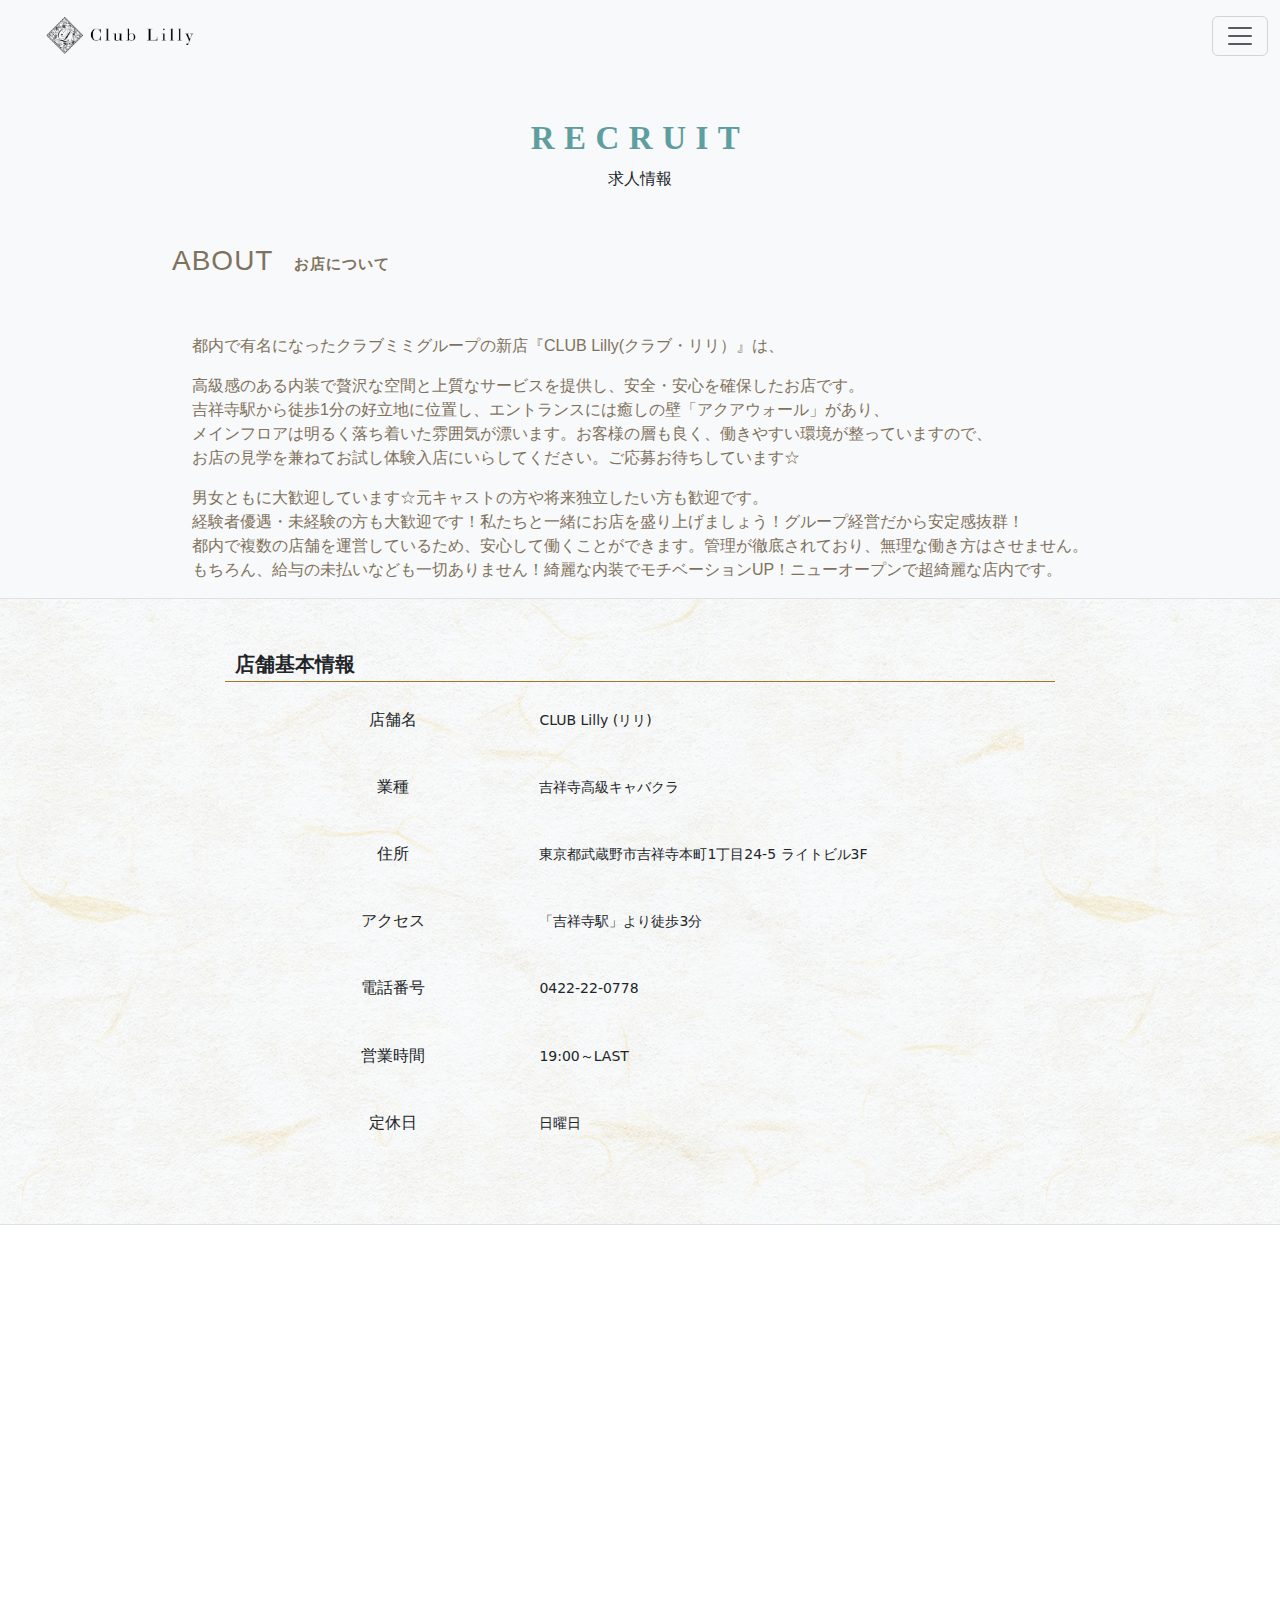
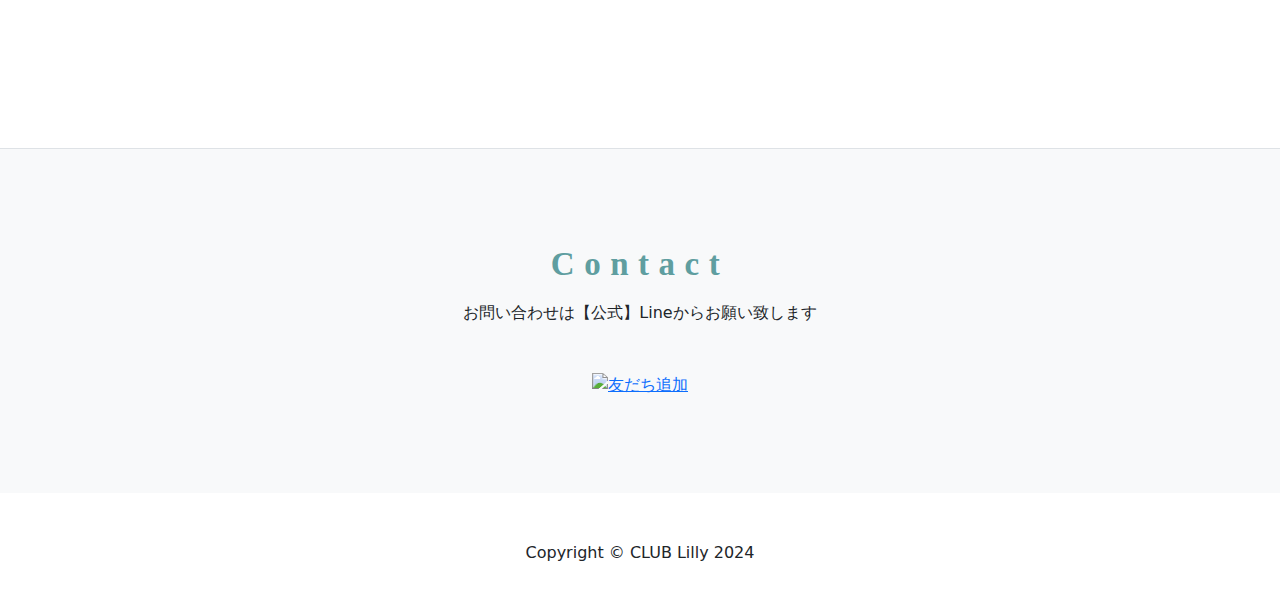
==== recruit.html @ 6eb77ca1 "recruitの修正" ====
<!DOCTYPE html>
<html lang="ja">
<head>
    <meta charset="UTF-8">
    <meta name="viewport" content="width=device-width, initial-scale=1, shrink-to-fit=no">
    <title>吉祥寺-キャバクラ- Club Lilly</title>

    <!-- Bootstrap CSS -->
    <link href="https://cdn.jsdelivr.net/npm/bootstrap@5.3.0/dist/css/bootstrap.min.css" rel="stylesheet">

    <!-- Font Awesome（オプション） -->
    <link rel="stylesheet" href="https://cdnjs.cloudflare.com/ajax/libs/font-awesome/5.15.1/css/all.min.css">

    <!-- Bootstrap JSとPopper.js（1つのバージョンのみを含めます） -->
    <script src="https://cdn.jsdelivr.net/npm/bootstrap@5.3.0/dist/js/bootstrap.bundle.min.js"></script>

    <!-- jQueryとPopper.js（1つのバージョンのみを含めます） -->
    <script src="https://code.jquery.com/jquery-3.3.1.slim.min.js"></script>
    <script src="https://cdnjs.cloudflare.com/ajax/libs/popper.js/1.14.7/umd/popper.min.js"></script>

    <!-- Lightbox CSS -->
    <link rel="stylesheet" href="https://cdnjs.cloudflare.com/ajax/libs/lightbox2/2.11.3/css/lightbox.min.css">
    <!-- Lightbox JavaScript -->
    <script src="https://cdnjs.cloudflare.com/ajax/libs/lightbox2/2.11.3/js/lightbox.min.js"></script>

    <!-- mee -->
    <link href="css/styles.css" rel="stylesheet" />
    <link href="css/recruit.css" rel="stylesheet" />
    <script src="js/script.js"></script>
</head>
<body>
    <nav id="navi-content" class="navbar navbar-light bg-light"></nav>
    <header class="bg-dark">
        <!-- 修正箇所 -->
        <!-- 何らかのコンテンツを追加 -->
    </header>
    <!-- Pricing section-->
    <section class="bg-light py-5">
        <div class="container">
            <div class="text-center mb-1">
                <h2 class="fw-bolder title_class">RECRUIT</h2>
                <p class="sub-title lead mb-0">求人情報</p>
            </div>
        </div>
    </section>
    <section class="bg-light border-bottom">
      <div class="container col-12 col-md-9">
          <div class="">
              <h2 class="cmnIvyTit">
                  <div class="ivyInner">
                      <span class="engTit">
                          ABOUT
                      </span>
                      <span class="jpnTit">
                          お店について
                      </span>
                  </div>
              </h2>
          </div>
      </div>

      <div class="container">
          <div class="col-lg-12 d-flex justify-content-center align-items-center">
            <div class="introText">
                <p class="text">
                    都内で有名になったクラブミミグループの新店『CLUB Lilly(クラブ・リリ）』は、
                </p>
                <p class="text">
                    高級感のある内装で贅沢な空間と上質なサービスを提供し、安全・安心を確保したお店です。<br>
                    吉祥寺駅から徒歩1分の好立地に位置し、エントランスには癒しの壁「アクアウォール」があり、<br>
                    メインフロアは明るく落ち着いた雰囲気が漂います。お客様の層も良く、働きやすい環境が整っていますので、<br>
                    お店の見学を兼ねてお試し体験入店にいらしてください。ご応募お待ちしています☆
                </p>
                <p class="text">
                    男女ともに大歓迎しています☆元キャストの方や将来独立したい方も歓迎です。<br>
                    経験者優遇・未経験の方も大歓迎です！私たちと一緒にお店を盛り上げましょう！グループ経営だから安定感抜群！<br>
                    都内で複数の店舗を運営しているため、安心して働くことができます。管理が徹底されており、無理な働き方はさせません。<br>
                    もちろん、給与の未払いなども一切ありません！綺麗な内装でモチベーションUP！ニューオープンで超綺麗な店内です。
                </p>
            </div>
          </div>
      </div>

    </section>

    <div id="shop-info-content"></div>
    <div id="fotter-content"></div>

    <script src="./js/common.js"></script>
</body>
</html>
---- css/styles.css ----
.btn--orange,
a.btn--orange {
  color: #fff;
  background-color: deeppink;
  margin: 0.7rem;
}
.btn--orange:hover,
a.btn--orange:hover {
  color: #fff;
  background: #f56500;
}

/* ボタンをホバーしたときのSVGのサイズ変更 */
.btn--orange:hover .svg-icon {
  width: 21px; /* ホバー時のSVGの幅 */
  height: 21px; /* ホバー時のSVGの高さ */
}

#line-button > img:hover {
  height: 40px;
  opacity: 0.5; /* 半透明度を指定（0.5は50%の透明度を意味します） */
}

h2#f--shopinfo {
    font-size: 20px;
    font-weight: bold;
    padding: 5px 10px 5px 10px;
    border-bottom: 1px solid #a0752a;
}

.shop_info li p {
    width: 65%;
    display: -webkit-box;
    -webkit-box-orient: vertical;
    -webkit-line-clamp: 3;
    overflow: hidden;
    margin: 5px;
}

@media screen and (min-width: 769px) {
.shop_info li p {
    margin: 10px;
}
}


.shop_info h5, .shop_info h3 {
    font-size: 16px;
    width: 35%;
    padding: 10px 0;
    -webkit-box-sizing: border-box;
    box-sizing: border-box;
    display: -webkit-box;
    display: -ms-flexbox;
    display: flex;
    -webkit-box-pack: center;
    -ms-flex-pack: center;

    -webkit-box-align: center;
    -ms-flex-align: center;
    align-items: center;
}

@media screen and (min-width: 769px) {
.shop_info h5 {
    justify-content: center;
}
}

.shop_info li {
  display: flex;
  padding: 10px 0;
}

@media screen and (min-width: 769px) {
  .shop_info li {
      font-size: 14px;
  }
}

.logo_class {
  height: 45px
}

@media screen and (min-width: 769px) {
  .logo_class {
      padding: 0 28px;
  }
}

.my_bar_coler {
    background-color: #your_color; /* Replace with your desired background color */
}

.title_class {
  font-family: 'Playfair Display', serif;
  font-size: 33px;
  color: cadetblue;
  letter-spacing: 9.5px;
}

.sub-title {
  font-size: 1rem;
}


@media screen and (max-width: 575px) {
  .title_class {
    font-size: 30px;
  }
}

.offcanvas-title {
  padding: 0.5em 0 0;
  margin-bottom: 0;
  line-height: 1.65;
  font-size: 9px;
  color: darkkhaki;
}


@media screen and (max-width: 575px) {
  .sub-title {
    font-size: 0.85rem;
  }
}


.instagram-media {
  width: 450px;
}

@media screen and (max-width: 575px) {
  .instagram-media {
    width: 70vw
  }
}

@media (min-width: 576px) and (max-width: 991px) {
  .instagram-media {
    width: 380px;
  }
}
.offcanvas-header {
  background-color: ivory;
}

.offcanvas-body {
  border-top: 2px solid #fdc4d2;
  background-color: ivory;
}

.nav-item {
  width: 364px;
  height: 57px;
  display: flex;
  padding-left: 25px;
  justify-content: space-between;
  align-items: center;
  width: 100vw;
  border-radius: 15px 0px 0px 0px
}

.nav-item:hover {
  background-color: #FFE4E1;
  font-weight: 700;
}

.nav-item > h3 {
  font-size: 10px;
  width: 140px;
  display: inline-block;
  padding-top: 10px;
}

.top_content_class .midle-img {
  width: 100%;
  min-height: 80vh;
}

.top_content_class .midle-img_phone {
  width: 100vw;
  height: 90vh;
}

.anim-center_logo {
  opacity: 0; /* 初期状態を透明に設定 */
  position: absolute;
  width: 300px !important;
  height: 300px !important;
  top: 50%;
  left: 50%;
  transform: translate(-50%, -50%);
}

.anim-center_logo.fadein.is-animated {
  animation: fadeIn 5s cubic-bezier(0.33, 1, 0.68, 1) forwards;
}

@keyframes fadeIn {
  0% {
    opacity: 0;
  }
  100% {
    opacity: 1;
  }
}

.top-img-Class {
    animation: hogehoge 16s infinite;
}


@keyframes hogehoge {
	10% {
    filter: brightness(120%);
  }
	15% {
    filter: brightness(140%);
  }
  35% {
    filter: brightness(105%);
  }
	80% {
		filter: brightness(85%);;
  }
  100% {
		filter: brightness(100%);;
  }
  }
---- css/recruit.css ----
.container {
  max-width: 1056px;
}

.cmnIvyTit {
    width: 100%;
    height: 55px;
    display: table;
    margin-bottom: 20px;
}

.ivyInner {
    display: table-cell;
    background-size: auto 100%;
    background-position: center bottom;
    background-repeat: repeat-x;
    background-image: url(file:///C:/work/Lilly_web_site/club-Lilly/img/cmn_tit_deco_line.png);
}

.engTit {
    font-size: 28px;
    letter-spacing: 1px;
    font-weight: normal;
    display: inline-block;
    vertical-align: top;
    line-height: 1.3;
    color: #7f725d;
    font-family: "ヒラギノ角ゴ Pro W3","Hiragino Kaku Gothic Pro","メイリオ",Meiryo,Osaka,"ＭＳ Ｐゴシック","MS PGothic",sans-serif;
}

.jpnTit {
    font-size: 15px;
    font-weight: bold;
    letter-spacing: 1px;
    display: inline-block;
    vertical-align: top;
    padding-top: 13px;
    margin-left: 10px;
    padding-top: 11px;
    line-height: 1.3;
    color: #7f725d;
    font-family: "ヒラギノ角ゴ Pro W3","Hiragino Kaku Gothic Pro","メイリオ",Meiryo,Osaka,"ＭＳ Ｐゴシック","MS PGothic",sans-serif;
}

h2.cmnIvyTit::after {
  background-image: url(file:///C:/work/Lilly_web_site/club-Lilly/img/cmn_tit_deco_line_parts.png);
  content: "";
      width: 73px;
      height: 55px;
      display: table-cell;
      background-size: auto 100%;
      background-position: center bottom;
      background-repeat: no-repeat;
}

p.text {
  margin-block-start: 1em;
  margin-block-end: 1em;
  margin-inline-start: 0px;
  margin-inline-end: 0px;
  color: #7f725d;
  font-family: "ヒラギノ角ゴ Pro W3","Hiragino Kaku Gothic Pro","メイリオ",Meiryo,Osaka,"ＭＳ Ｐゴシック","MS PGothic",sans-serif;
}
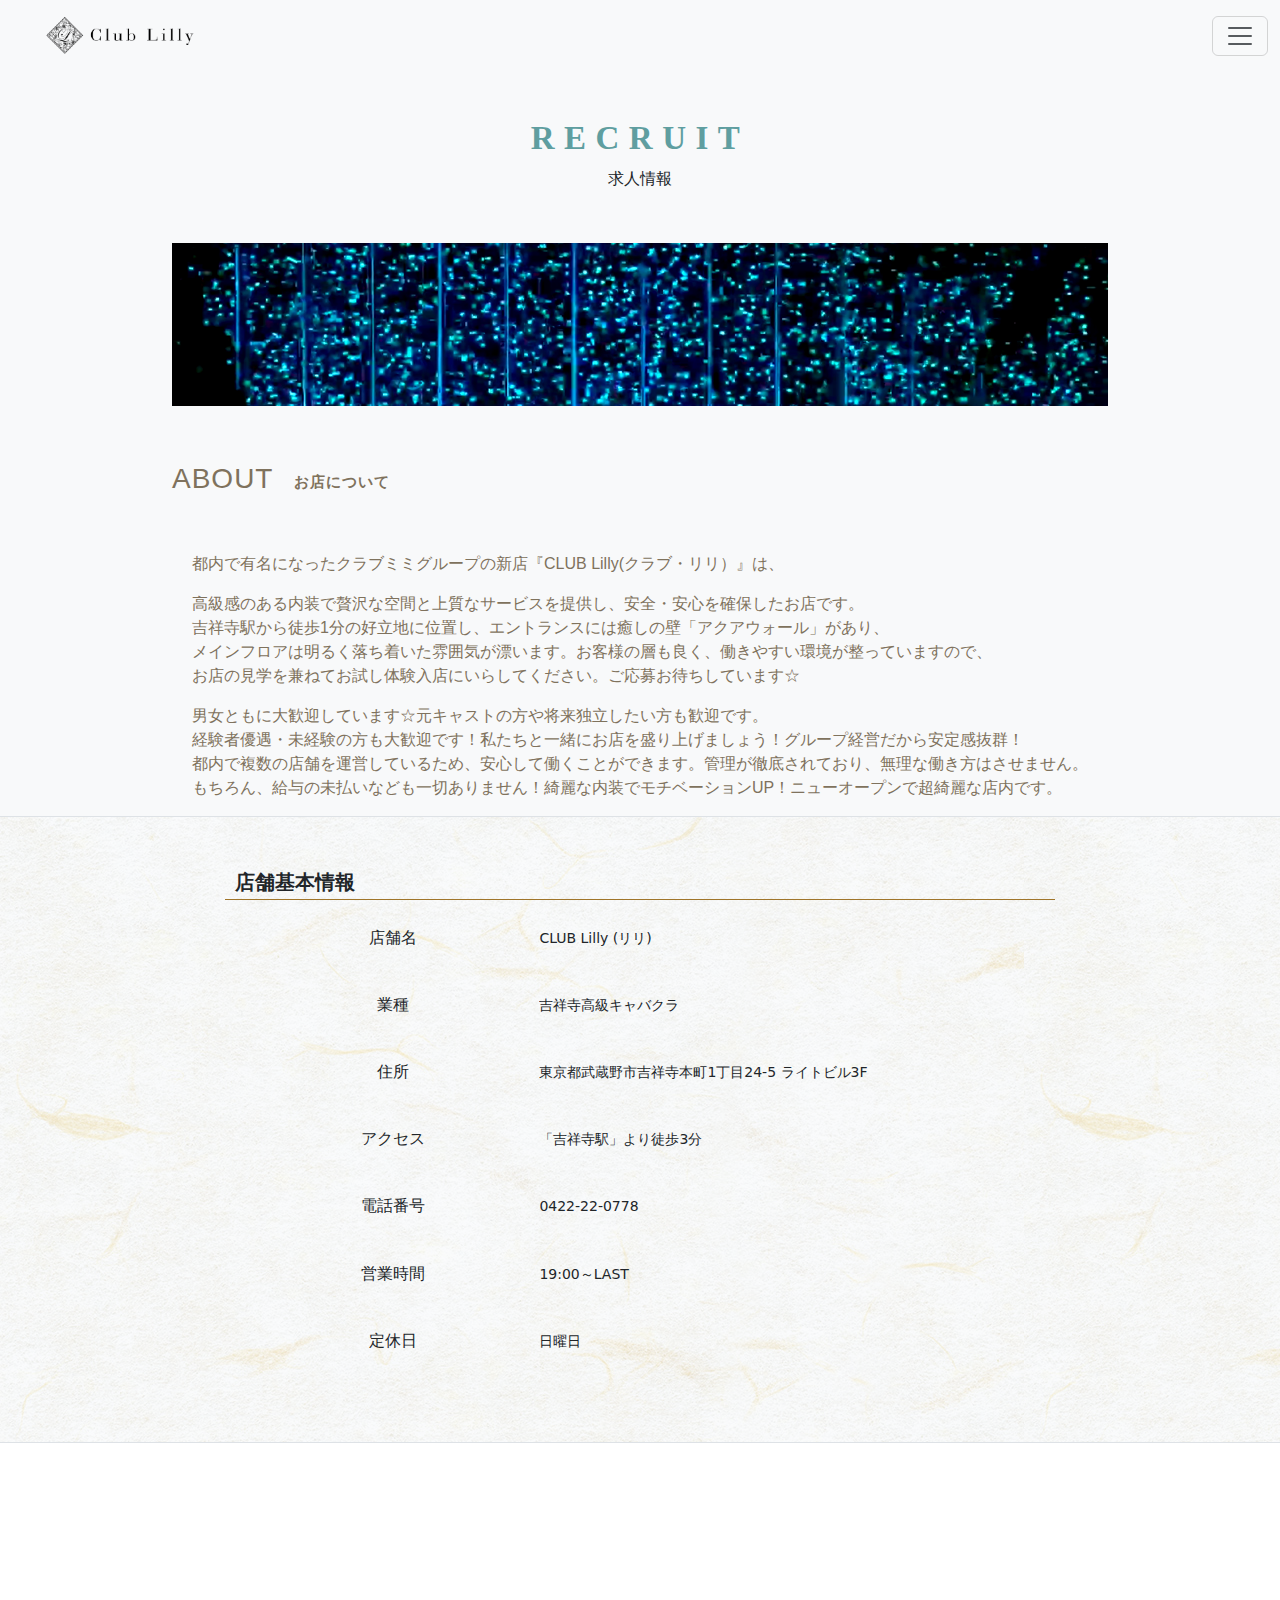
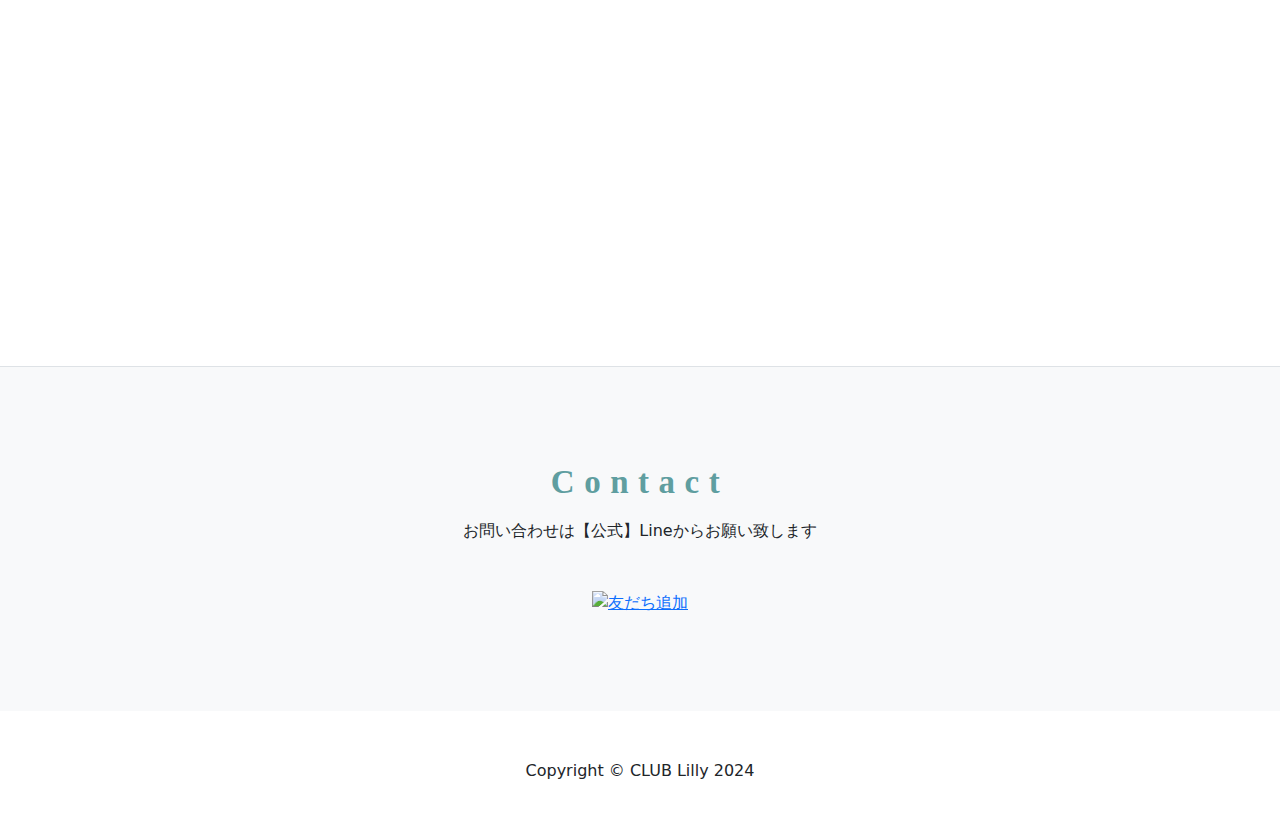
==== commit 8fa5ba28: "videoの追加" ====
--- a/recruit.html
+++ b/recruit.html
@@ -44,43 +44,48 @@
         </div>
     </section>
     <section class="bg-light border-bottom">
-      <div class="container col-12 col-md-9">
-          <div class="">
-              <h2 class="cmnIvyTit">
-                  <div class="ivyInner">
-                      <span class="engTit">
-                          ABOUT
-                      </span>
-                      <span class="jpnTit">
-                          お店について
-                      </span>
-                  </div>
-              </h2>
-          </div>
-      </div>
+        <div class="container col-12 col-md-9">
+            <div class="">
+                <div class="video-container">
+                    <video class="fh5co-2col to-animate-2 fadeIn animated" poster="./img/mizu_img.png" preload="auto" role="presentation" autoplay muted playsinline loop tabindex="-1">
+                        <source src="./img/lv_0_20240219221500.mp4" type="video/mp4">
+                        Your browser does not support the video tag.
+                    </video>
+                </div>
+                <h2 class="cmnIvyTit mt-5">
+                    <div class="ivyInner">
+                        <span class="engTit">
+                            ABOUT
+                        </span>
+                        <span class="jpnTit">
+                            お店について
+                        </span>
+                    </div>
+                </h2>
+            </div>
+        </div>
 
-      <div class="container">
-          <div class="col-lg-12 d-flex justify-content-center align-items-center">
-            <div class="introText">
-                <p class="text">
-                    都内で有名になったクラブミミグループの新店『CLUB Lilly(クラブ・リリ）』は、
-                </p>
-                <p class="text">
-                    高級感のある内装で贅沢な空間と上質なサービスを提供し、安全・安心を確保したお店です。<br>
-                    吉祥寺駅から徒歩1分の好立地に位置し、エントランスには癒しの壁「アクアウォール」があり、<br>
-                    メインフロアは明るく落ち着いた雰囲気が漂います。お客様の層も良く、働きやすい環境が整っていますので、<br>
-                    お店の見学を兼ねてお試し体験入店にいらしてください。ご応募お待ちしています☆
-                </p>
-                <p class="text">
-                    男女ともに大歓迎しています☆元キャストの方や将来独立したい方も歓迎です。<br>
-                    経験者優遇・未経験の方も大歓迎です！私たちと一緒にお店を盛り上げましょう！グループ経営だから安定感抜群！<br>
-                    都内で複数の店舗を運営しているため、安心して働くことができます。管理が徹底されており、無理な働き方はさせません。<br>
-                    もちろん、給与の未払いなども一切ありません！綺麗な内装でモチベーションUP！ニューオープンで超綺麗な店内です。
-                </p>
+        <div class="container">
+            <div class="col-lg-12 d-flex justify-content-center align-items-center">
+                <div class="introText">
+                    <p class="text">
+                        都内で有名になったクラブミミグループの新店『CLUB Lilly(クラブ・リリ）』は、
+                    </p>
+                    <p class="text">
+                        高級感のある内装で贅沢な空間と上質なサービスを提供し、安全・安心を確保したお店です。<br>
+                        吉祥寺駅から徒歩1分の好立地に位置し、エントランスには癒しの壁「アクアウォール」があり、<br>
+                        メインフロアは明るく落ち着いた雰囲気が漂います。お客様の層も良く、働きやすい環境が整っていますので、<br>
+                        お店の見学を兼ねてお試し体験入店にいらしてください。ご応募お待ちしています☆
+                    </p>
+                    <p class="text">
+                        男女ともに大歓迎しています☆元キャストの方や将来独立したい方も歓迎です。<br>
+                        経験者優遇・未経験の方も大歓迎です！私たちと一緒にお店を盛り上げましょう！グループ経営だから安定感抜群！<br>
+                        都内で複数の店舗を運営しているため、安心して働くことができます。管理が徹底されており、無理な働き方はさせません。<br>
+                        もちろん、給与の未払いなども一切ありません！綺麗な内装でモチベーションUP！ニューオープンで超綺麗な店内です。
+                    </p>
+                </div>
             </div>
-          </div>
-      </div>
-
+        </div>
     </section>
 
     <div id="shop-info-content"></div>
--- a/css/recruit.css
+++ b/css/recruit.css
@@ -1,3 +1,13 @@
+.video-container > video {
+  width: 100%;
+  height: 163px;
+  object-fit: cover;
+}
+
+.video-container video {
+    filter: brightness(1.2) contrast(1.2) saturate(1.2);
+}
+
 .container {
   max-width: 1056px;
 }
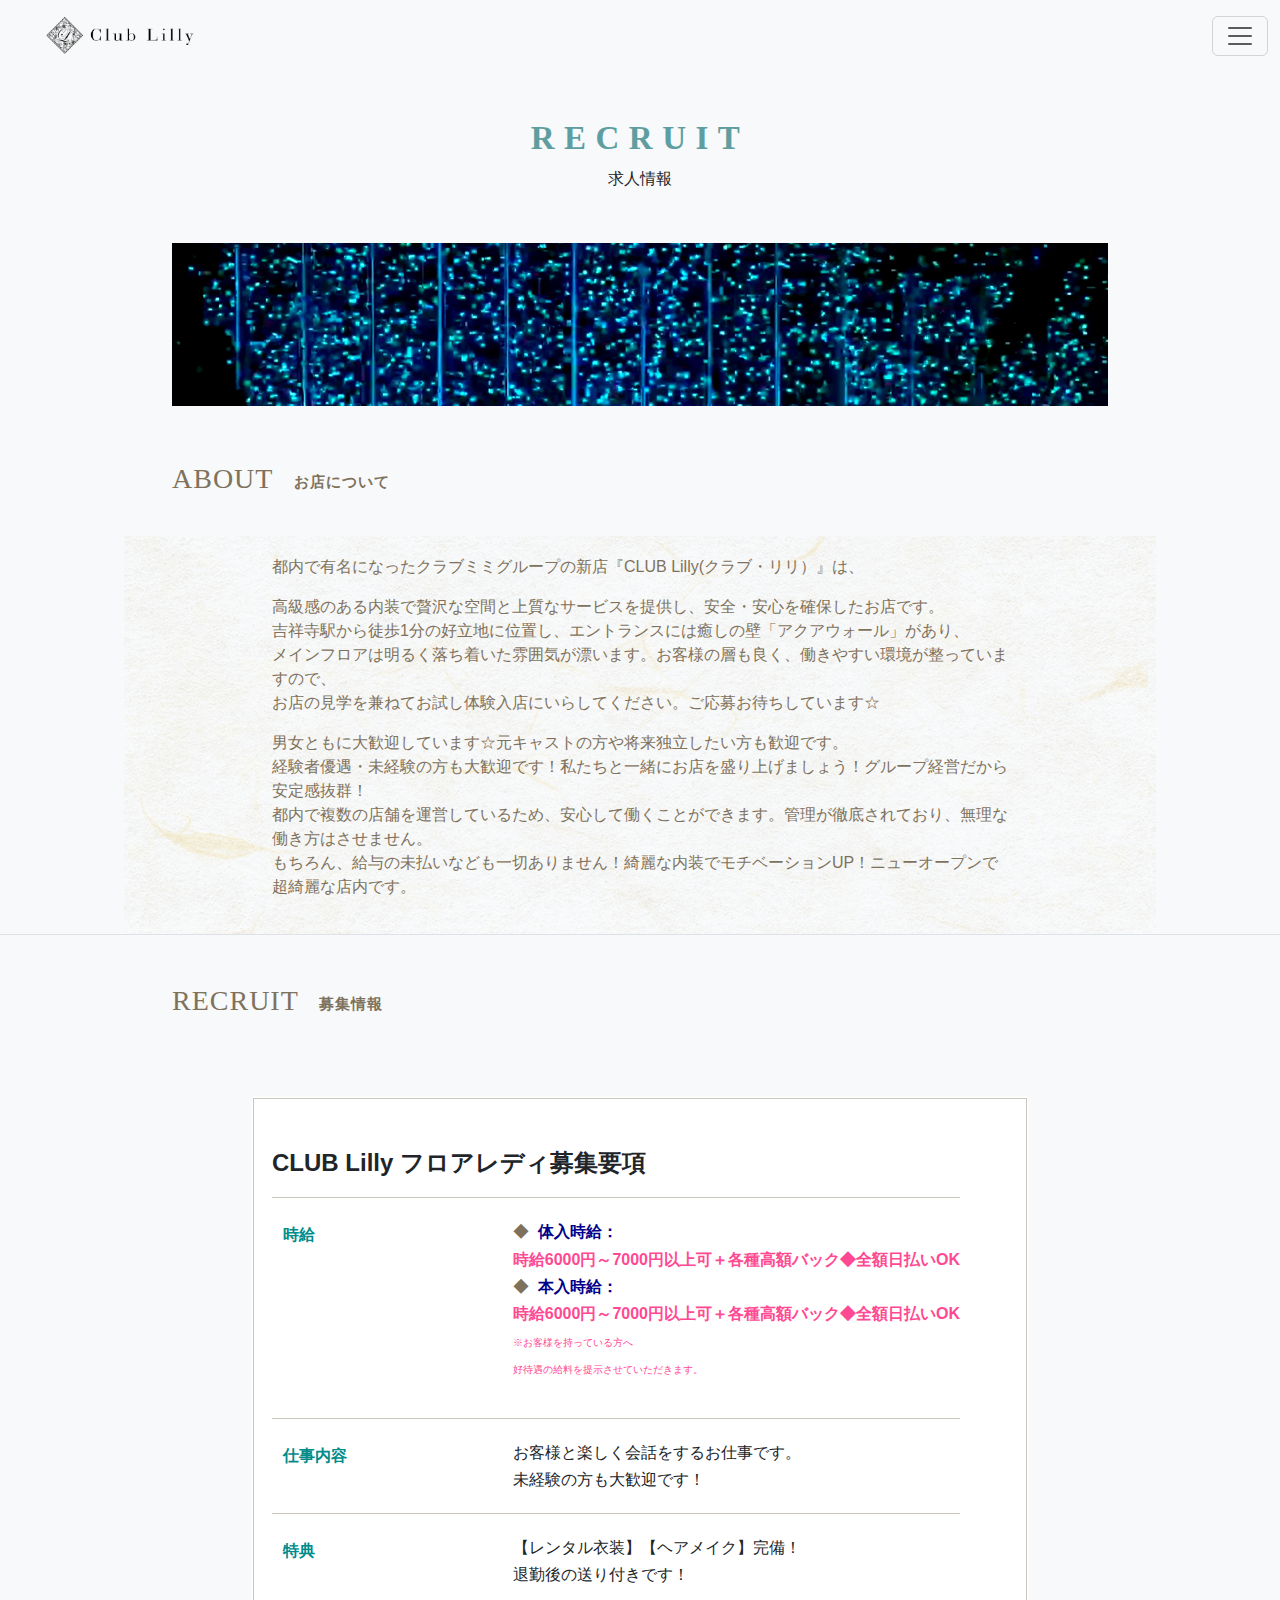
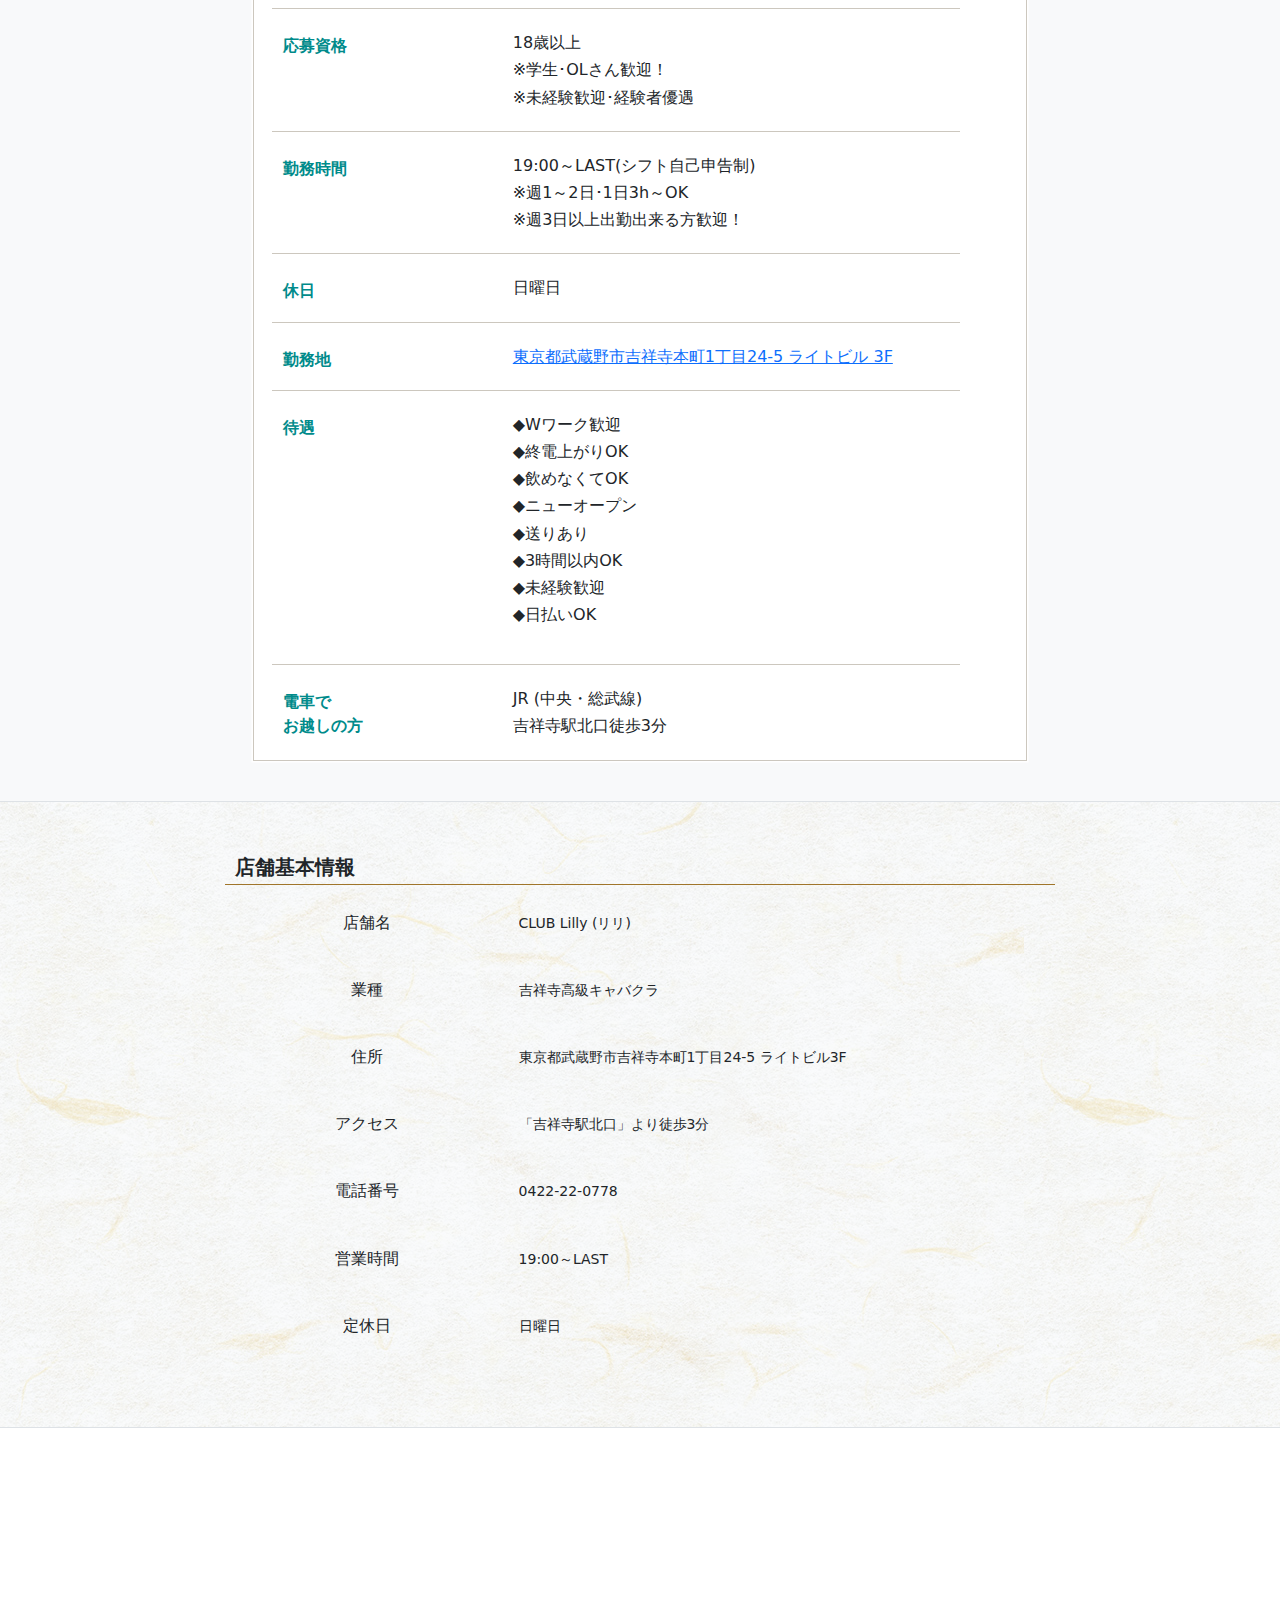
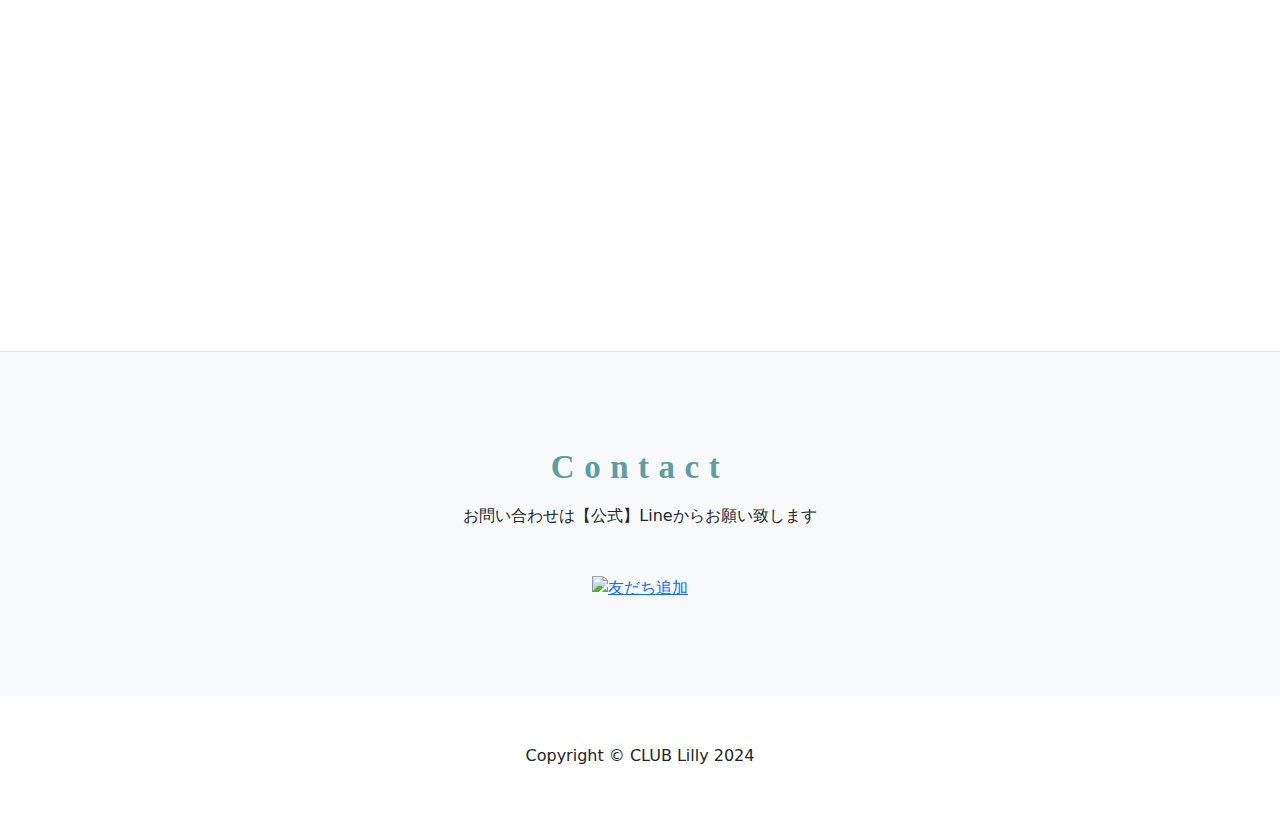
==== commit 55b6cceb: "recruitの修正" ====
--- a/recruit.html
+++ b/recruit.html
@@ -34,7 +34,7 @@
         <!-- 修正箇所 -->
         <!-- 何らかのコンテンツを追加 -->
     </header>
-    <!-- Pricing section-->
+    <!-- title section-->
     <section class="bg-light py-5">
         <div class="container">
             <div class="text-center mb-1">
@@ -43,12 +43,14 @@
             </div>
         </div>
     </section>
+
+    <!-- top section-->
     <section class="bg-light border-bottom">
         <div class="container col-12 col-md-9">
             <div class="">
                 <div class="video-container">
                     <video class="fh5co-2col to-animate-2 fadeIn animated" poster="./img/mizu_img.png" preload="auto" role="presentation" autoplay muted playsinline loop tabindex="-1">
-                        <source src="./img/lv_0_20240219221500.mp4" type="video/mp4">
+                        <source src="./img/slow-kabe.mp4" type="video/mp4">
                         Your browser does not support the video tag.
                     </video>
                 </div>
@@ -64,10 +66,9 @@
                 </h2>
             </div>
         </div>
-
         <div class="container">
-            <div class="col-lg-12 d-flex justify-content-center align-items-center">
-                <div class="introText">
+            <div class="col-lg-12 d-flex justify-content-center align-items-center shopIntroduction" style="background-image: url(./img/wasi.png)">
+                <div class="introText col-12 col-md-9">
                     <p class="text">
                         都内で有名になったクラブミミグループの新店『CLUB Lilly(クラブ・リリ）』は、
                     </p>
@@ -88,6 +89,125 @@
         </div>
     </section>
 
+    <!-- top section-->
+    <section class="bg-light border-bottom">
+        <div class="container col-12 col-md-9">
+            <div class="pt-5">
+                <h2 class="cmnIvyTit">
+                    <div class="ivyInner">
+                        <span class="engTit">
+                            RECRUIT
+                        </span>
+                        <span class="jpnTit">
+                            募集情報
+                        </span>
+                    </div>
+                </h2>
+            </div>
+        </div>
+        <div class="container">
+            <div class="col-lg-12 d-flex justify-content-center align-items-center">
+              <div class="recruitInfoWrap col-12 col-md-9">
+                  <h3 class="recruitInfoTit">
+                    CLUB Lilly フロアレディ募集要項
+                  </h3>
+                  <table class="cmnTableStyle">
+                      <tbody>
+                          <tr>
+                              <th>時給</th>
+                              <td>
+                                  <p class="text">
+                                      ◆<span class="colorText boldText"><span class="title-class">体入時給：</span><br>時給6000円～7000円以上可＋各種高額バック◆全額日払いOK</span><br>
+                                      ◆<span class="colorText boldText"><span class="title-class">本入時給：</span><br>時給6000円～7000円以上可＋各種高額バック◆全額日払いOK</span><br>
+                                      <span class="colorText smallText">
+                                          ※お客様を持っている方へ<br>
+                                          好待遇の給料を提示させていただきます。
+                                      </span>
+                                  </p>
+                              </td>
+                          </tr>
+                          <tr>
+                              <th>仕事内容</th>
+                              <td>
+                                  お客様と楽しく会話をするお仕事です。<br>
+                                  未経験の方も大歓迎です！
+                              </td>
+                          </tr>
+                          <tr>
+                              <th>特典</th>
+                              <td>
+                                  <span class="boldText">【レンタル衣装】【ヘアメイク】完備！<br>
+                                      退勤後の送り付きです！
+                                  </span>
+                              </td>
+                          </tr>
+                          <tr>
+                              <th>応募資格</th>
+                              <td>
+                                  18歳以上<br>
+                                  ※学生･OLさん歓迎！<br>
+                                  ※未経験歓迎･経験者優遇
+                              </td>
+                          </tr>
+                          <tr>
+                              <th>勤務時間</th>
+                              <td>
+                                  19:00～LAST(シフト自己申告制)<br>
+                                  ※週1～2日･1日3h～OK <br>
+                                  ※週3日以上出勤出来る方歓迎！
+                              </td>
+                          </tr>
+                          <tr>
+                              <th>休日</th>
+                              <td>
+                                  日曜日
+                              </td>
+                          </tr>
+                          <tr>
+                              <th>勤務地</th>
+                              <td>
+                                  <a href="http://tinyurl.com/yvmuax79" target="_blank">
+                                      東京都武蔵野市吉祥寺本町1丁目24-5 ライトビル 3F
+                                  </a>
+                              </td>
+                          </tr>
+                          <tr>
+                              <th id="taiguMerit">待遇</th>
+                              <td>
+                                  <ul class="meritList">
+                                      <li class="boldText">◆Wワーク歓迎</li>
+                                      <li class="boldText">◆終電上がりOK</li>
+                                      <li class="boldText">◆飲めなくてOK</li>
+                                      <li class="boldText">◆ニューオープン</li>
+                                      <li class="boldText">◆送りあり</li>
+                                      <li class="boldText">◆3時間以内OK</li>
+                                      <li class="boldText">◆未経験歓迎</li>
+                                      <li class="boldText">◆日払いOK</li>
+                                  </ul>
+                              </td>
+                          </tr>
+                          <!-- <tr>
+                              <th>電話番号</th>
+                              <td>
+                                  <a class="tel" href="tel:0337464110">
+                                      03-3746-4110
+                                  </a>
+                              </td>
+                          </tr> -->
+                          <tr>
+                              <th>電車で<br>お越しの方</th>
+                              <td>
+                                  JR (中央・総武線)<br>
+                                  吉祥寺駅北口徒歩3分
+                              </td>
+                          </tr>
+                      </tbody>
+                  </table>
+              </div>
+            </div>
+        </div>
+    </section>
+
     <div id="shop-info-content"></div>
     <div id="fotter-content"></div>
 
--- a/css/recruit.css
+++ b/css/recruit.css
@@ -35,7 +35,7 @@
     vertical-align: top;
     line-height: 1.3;
     color: #7f725d;
-    font-family: "ヒラギノ角ゴ Pro W3","Hiragino Kaku Gothic Pro","メイリオ",Meiryo,Osaka,"ＭＳ Ｐゴシック","MS PGothic",sans-serif;
+    font-family: TimesNewRoman,Times New Roman,Times,Baskerville,Georgia,serif;
 }
 
 .jpnTit {
@@ -64,10 +64,67 @@
 }
 
 p.text {
-  margin-block-start: 1em;
   margin-block-end: 1em;
   margin-inline-start: 0px;
   margin-inline-end: 0px;
   color: #7f725d;
   font-family: "ヒラギノ角ゴ Pro W3","Hiragino Kaku Gothic Pro","メイリオ",Meiryo,Osaka,"ＭＳ Ｐゴシック","MS PGothic",sans-serif;
 }
+
+.recruitInfoWrap > h3 {
+  font-size: 24px;
+  margin-bottom: 20px;
+  text-align: left;
+  font-weight: bold;
+  font-family: -apple-system, BlinkMacSystemFont, 'Helvetica Neue', 'Segoe UI', HiraginoCustom, 'Hiragino Kaku Gothic ProN', YuGothic, 'Yu Gothic Medium', Meiryo, sans-serif;
+}
+
+.recruitInfoWrap {
+  margin: 40px 0;
+  padding: 50px 18px 0;
+  border: 1px solid rgba(127,114,93,0.4);
+  box-shadow: 0 0 0 1.5px #fff;
+  background-color: #fff;
+}
+
+th {
+  width: 35%;
+  padding: 25px 0px 1px 11px;
+  color: darkcyan;
+  text-align: left;
+  vertical-align: top;
+  border-top: 1px solid rgba(127,114,93,0.4);
+}
+
+td {
+  padding: 2% 0;
+  border-top: 1px solid rgba(127,114,93,0.4);
+  padding: 20px 0;
+  font-size: 16px;
+  line-height: 1.7;
+}
+
+span.colorText.smallText {
+  font-size: 0.6rem;
+  color: #ff4992;
+}
+
+span.colorText.boldText {
+  font-weight: bold;
+  font-family: -apple-system, BlinkMacSystemFont, 'Helvetica Neue', 'Segoe UI', HiraginoCustom, 'Hiragino Kaku Gothic ProN', YuGothic, 'Yu Gothic Medium', Meiryo, sans-serif;
+  color: #ff4992;
+}
+
+span.colorText.boldText > .title-class {
+  padding: 9px;
+  color: darkblue;
+}
+
+ul {
+  list-style: none;
+  padding-left: 0;
+}
+
+.introText {
+  padding: 19px
+}
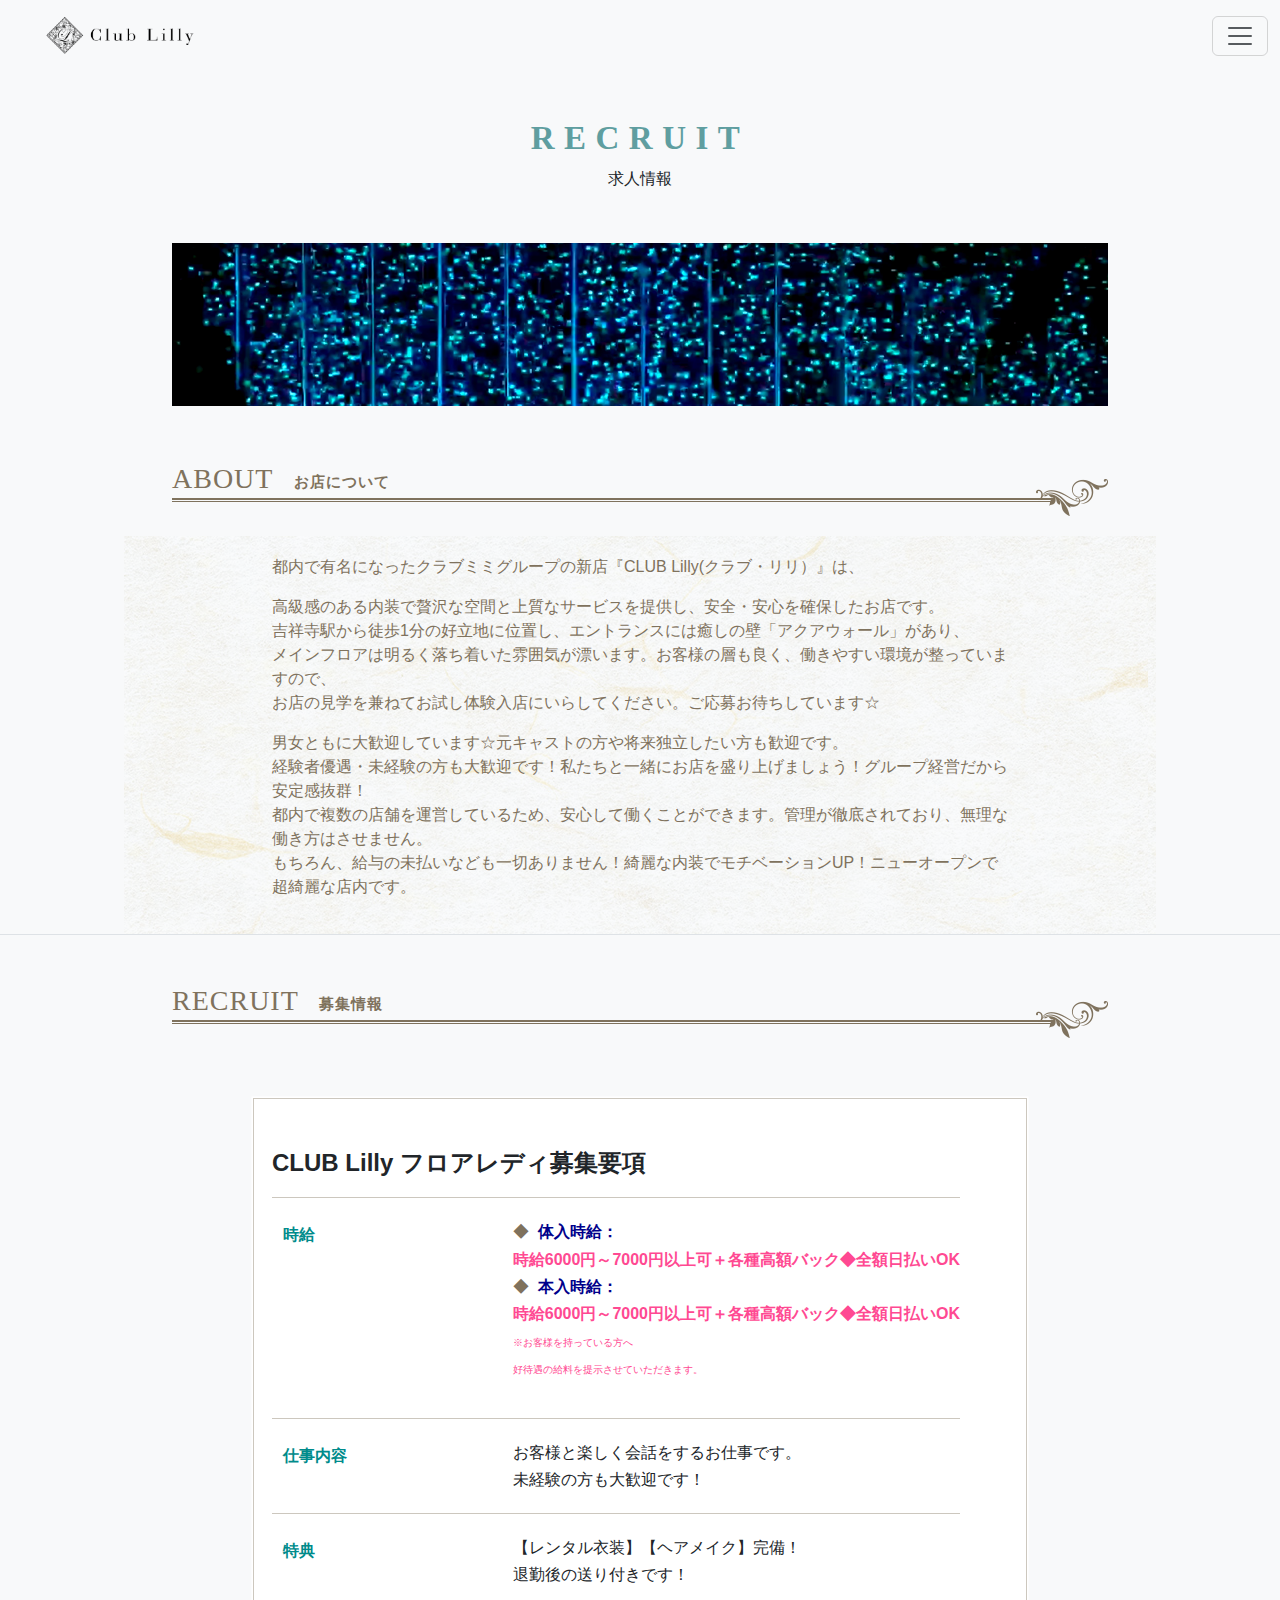
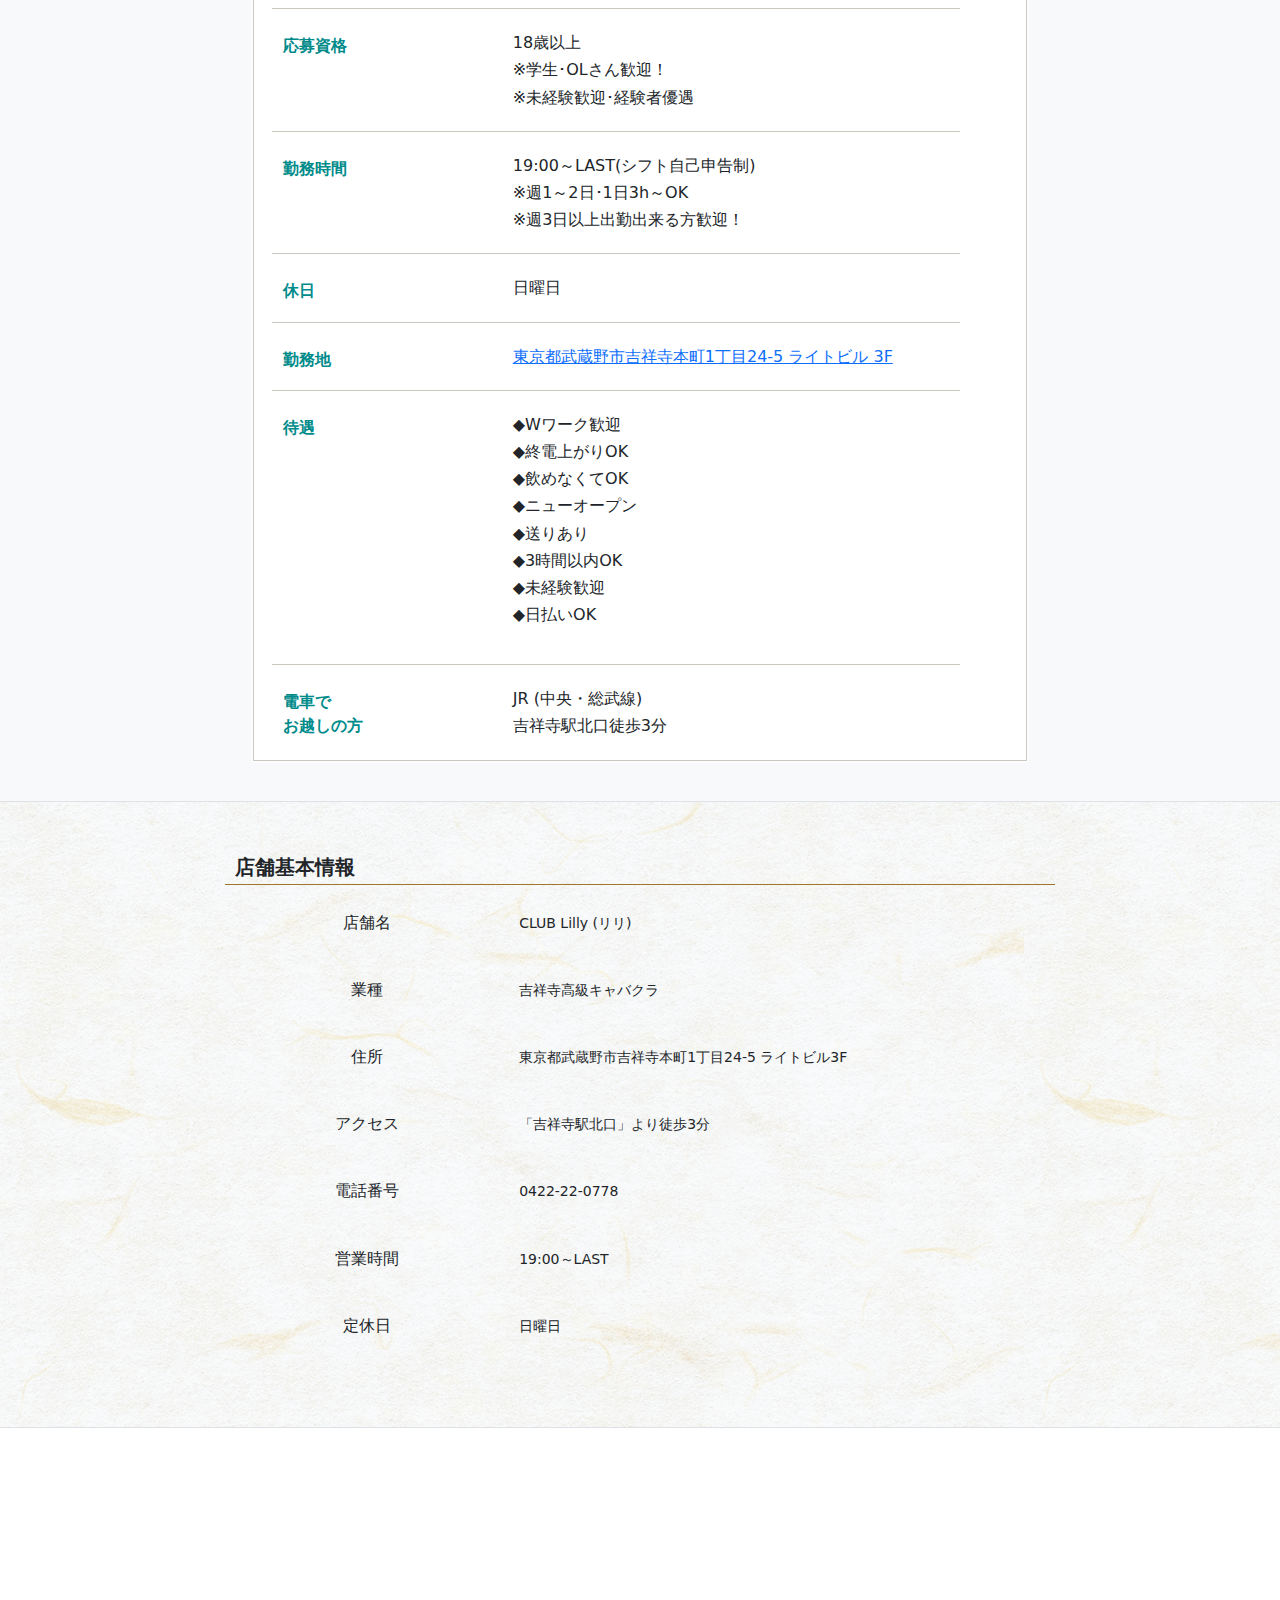
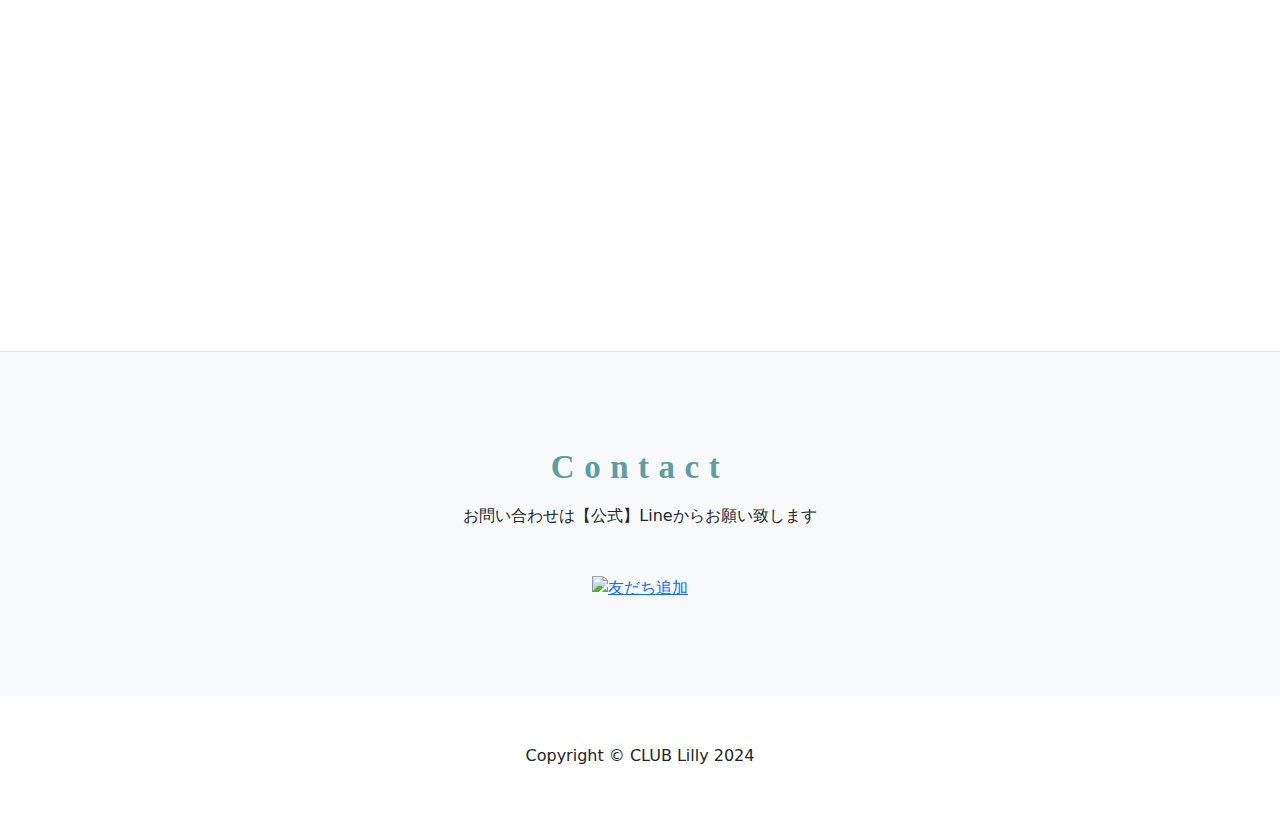
==== commit fb9e8695: "seoの修正2"" ====
--- a/recruit.html
+++ b/recruit.html
@@ -49,10 +49,9 @@
         <div class="container col-12 col-md-9">
             <div class="">
                 <div class="video-container">
-                    <video class="fh5co-2col to-animate-2 fadeIn animated" poster="./img/mizu_img.png" preload="auto" role="presentation" autoplay muted playsinline loop tabindex="-1">
-                        <source src="./img/slow-kabe.mp4" type="video/mp4">
-                        Your browser does not support the video tag.
-                    </video>
+                  <video class="fh5co-2col to-animate-2 fadeIn animated" poster="./img/mizu_img.png" preload="auto" role="presentation" autoplay muted playsinline loop tabindex="-1">
+                      <source src="./img/slow-kabe.mp4" type="video/mp4">
+                  </video>
                 </div>
                 <h2 class="cmnIvyTit mt-5">
                     <div class="ivyInner">
--- a/css/styles.css
+++ b/css/styles.css
@@ -1,3 +1,7 @@
+ul {
+  padding-left: 0rem
+}
+
 .btn--orange,
 a.btn--orange {
   color: #fff;
@@ -47,7 +51,7 @@
 .shop_info h5, .shop_info h3 {
     font-size: 16px;
     width: 35%;
-    padding: 10px 0;
+    padding: 10px 18px;
     -webkit-box-sizing: border-box;
     box-sizing: border-box;
     display: -webkit-box;
@@ -188,7 +192,7 @@
   position: absolute;
   width: 300px !important;
   height: 300px !important;
-  top: 50%;
+  top: 54%;
   left: 50%;
   transform: translate(-50%, -50%);
 }
--- a/css/recruit.css
+++ b/css/recruit.css
@@ -24,7 +24,7 @@
     background-size: auto 100%;
     background-position: center bottom;
     background-repeat: repeat-x;
-    background-image: url(file:///C:/work/Lilly_web_site/club-Lilly/img/cmn_tit_deco_line.png);
+    background-image: url(.././img/cmn_tit_deco_line.png);
 }
 
 .engTit {
@@ -53,7 +53,7 @@
 }
 
 h2.cmnIvyTit::after {
-  background-image: url(file:///C:/work/Lilly_web_site/club-Lilly/img/cmn_tit_deco_line_parts.png);
+  background-image: url(.././img/cmn_tit_deco_line_parts.png);
   content: "";
       width: 73px;
       height: 55px;
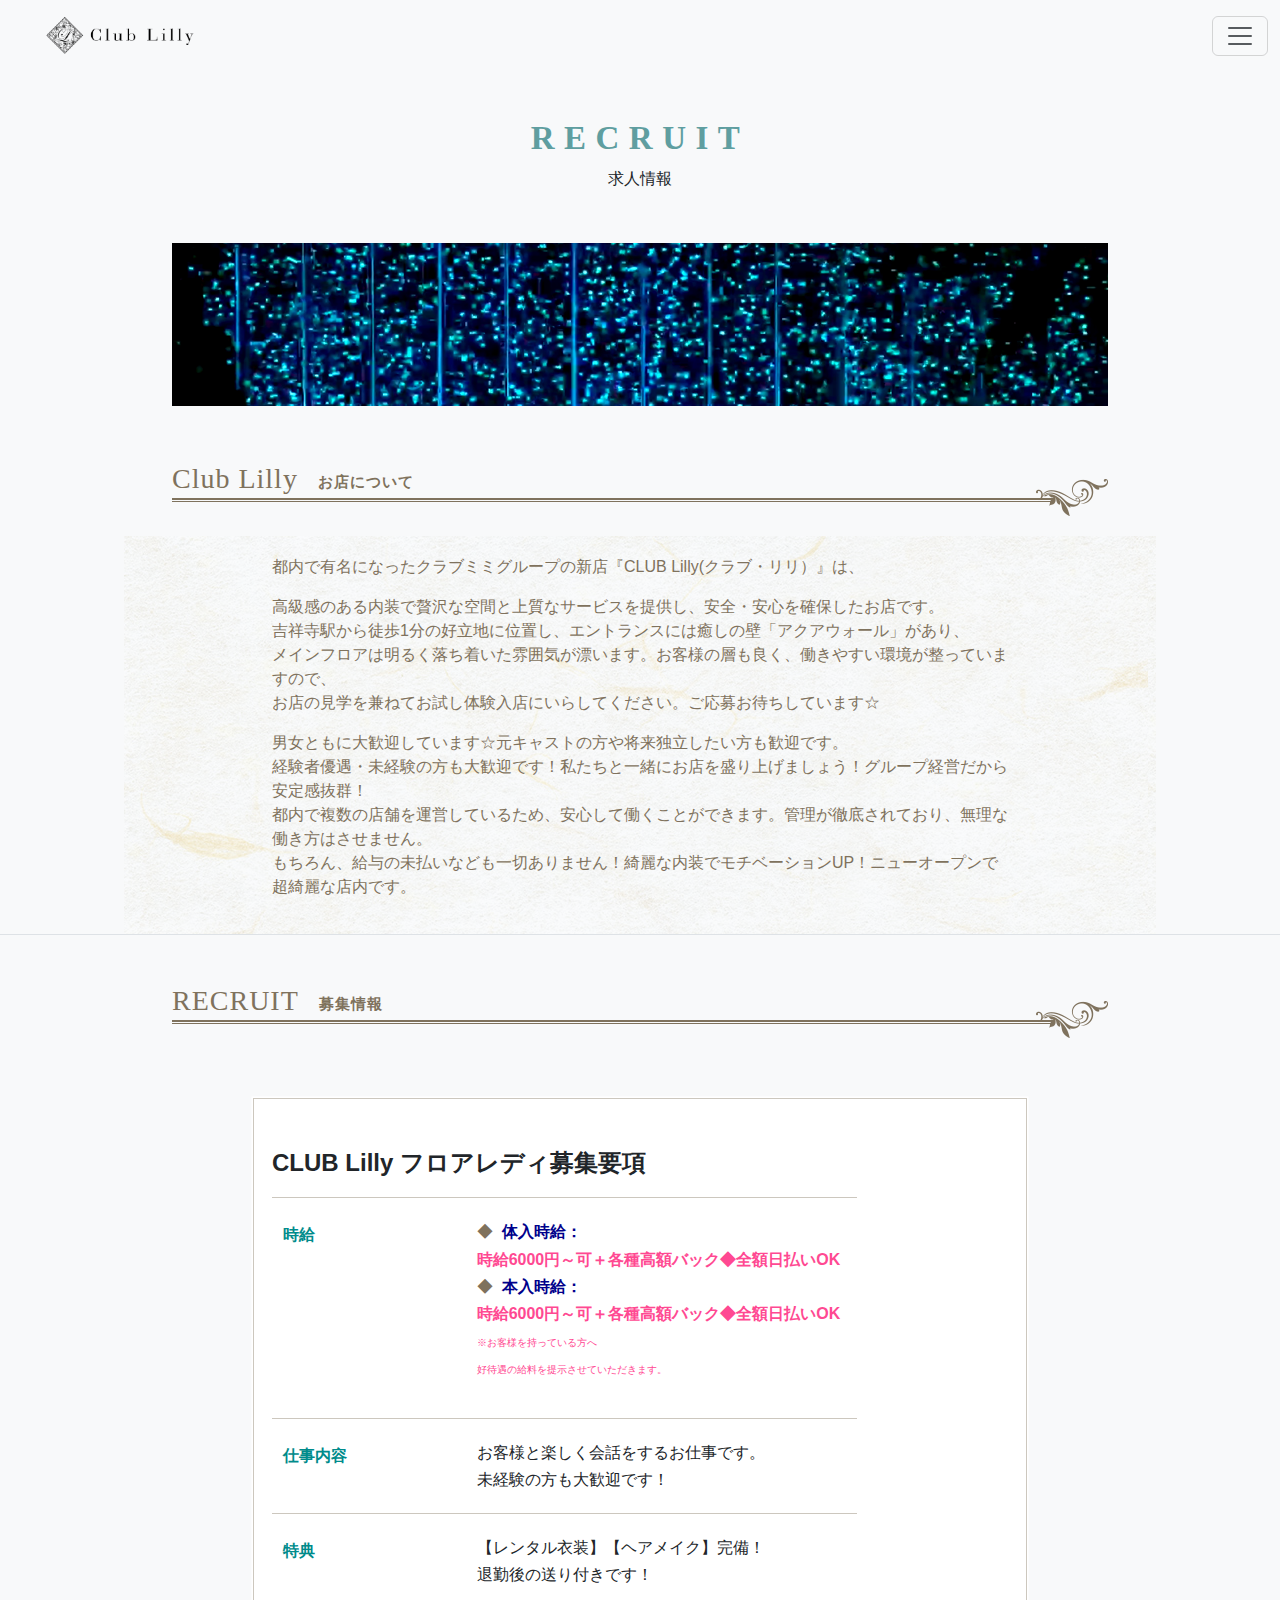
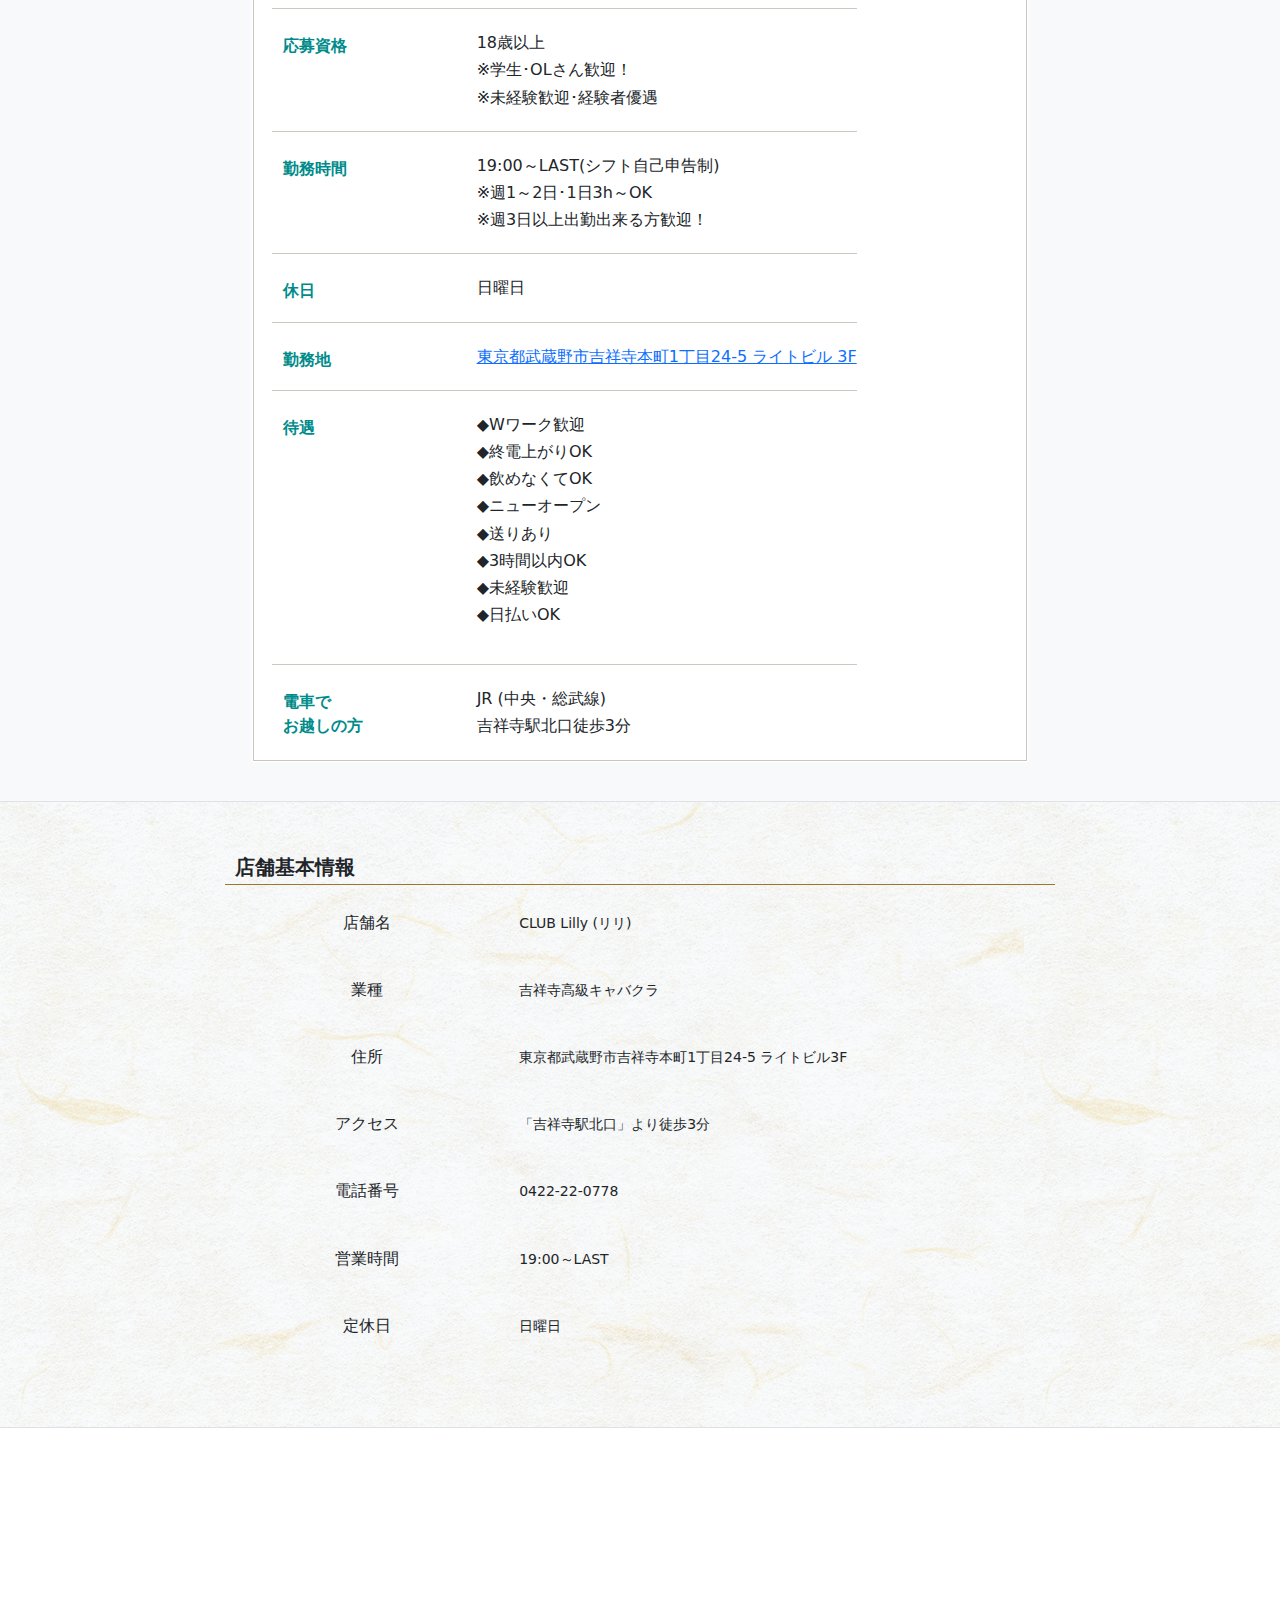
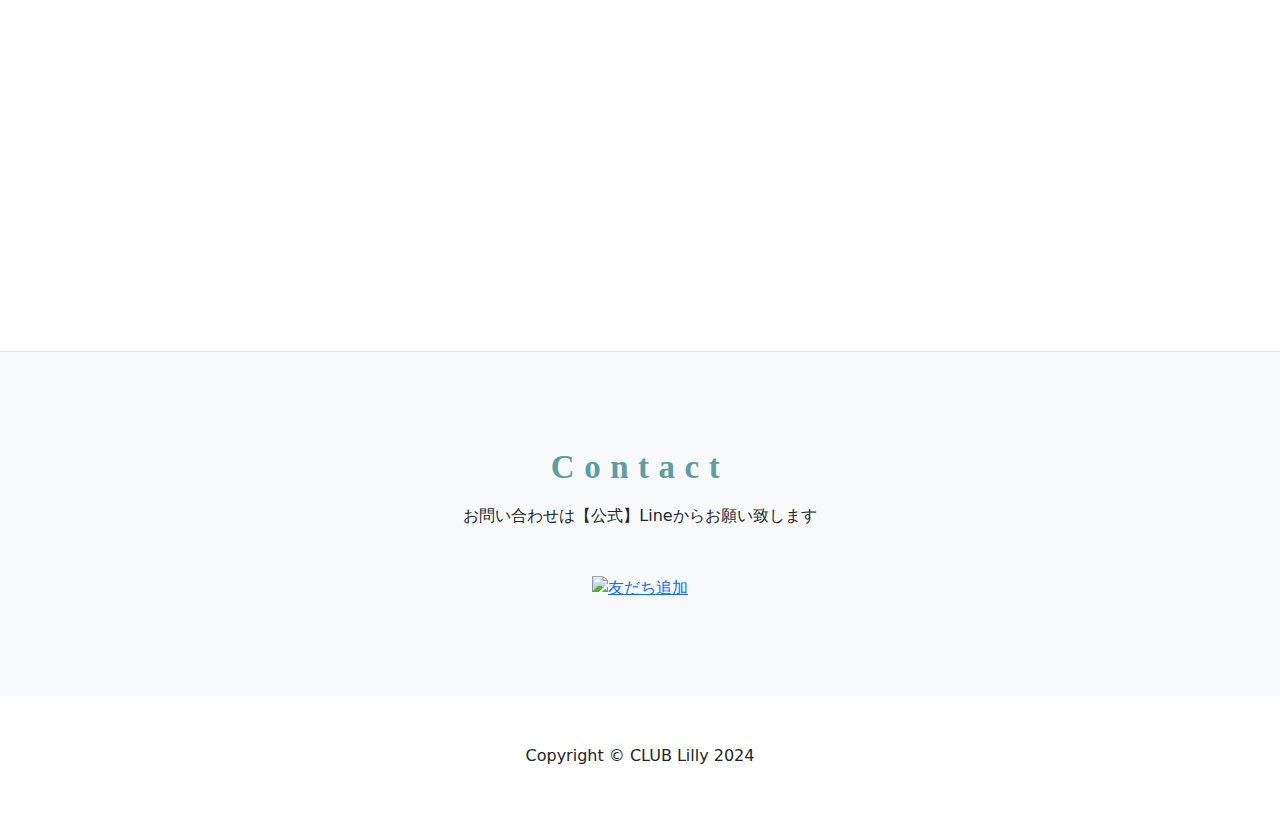
==== commit 247a0f29: "料金の修正" ====
--- a/recruit.html
+++ b/recruit.html
@@ -56,7 +56,7 @@
                 <h2 class="cmnIvyTit mt-5">
                     <div class="ivyInner">
                         <span class="engTit">
-                            ABOUT
+                            Club Lilly
                         </span>
                         <span class="jpnTit">
                             お店について
@@ -116,8 +116,8 @@
                               <th>時給</th>
                               <td>
                                   <p class="text">
-                                      ◆<span class="colorText boldText"><span class="title-class">体入時給：</span><br>時給6000円～7000円以上可＋各種高額バック◆全額日払いOK</span><br>
-                                      ◆<span class="colorText boldText"><span class="title-class">本入時給：</span><br>時給6000円～7000円以上可＋各種高額バック◆全額日払いOK</span><br>
+                                      ◆<span class="colorText boldText"><span class="title-class">体入時給：</span><br>時給6000円～可＋各種高額バック◆全額日払いOK</span><br>
+                                      ◆<span class="colorText boldText"><span class="title-class">本入時給：</span><br>時給6000円～可＋各種高額バック◆全額日払いOK</span><br>
                                       <span class="colorText smallText">
                                           ※お客様を持っている方へ<br>
                                           好待遇の給料を提示させていただきます。
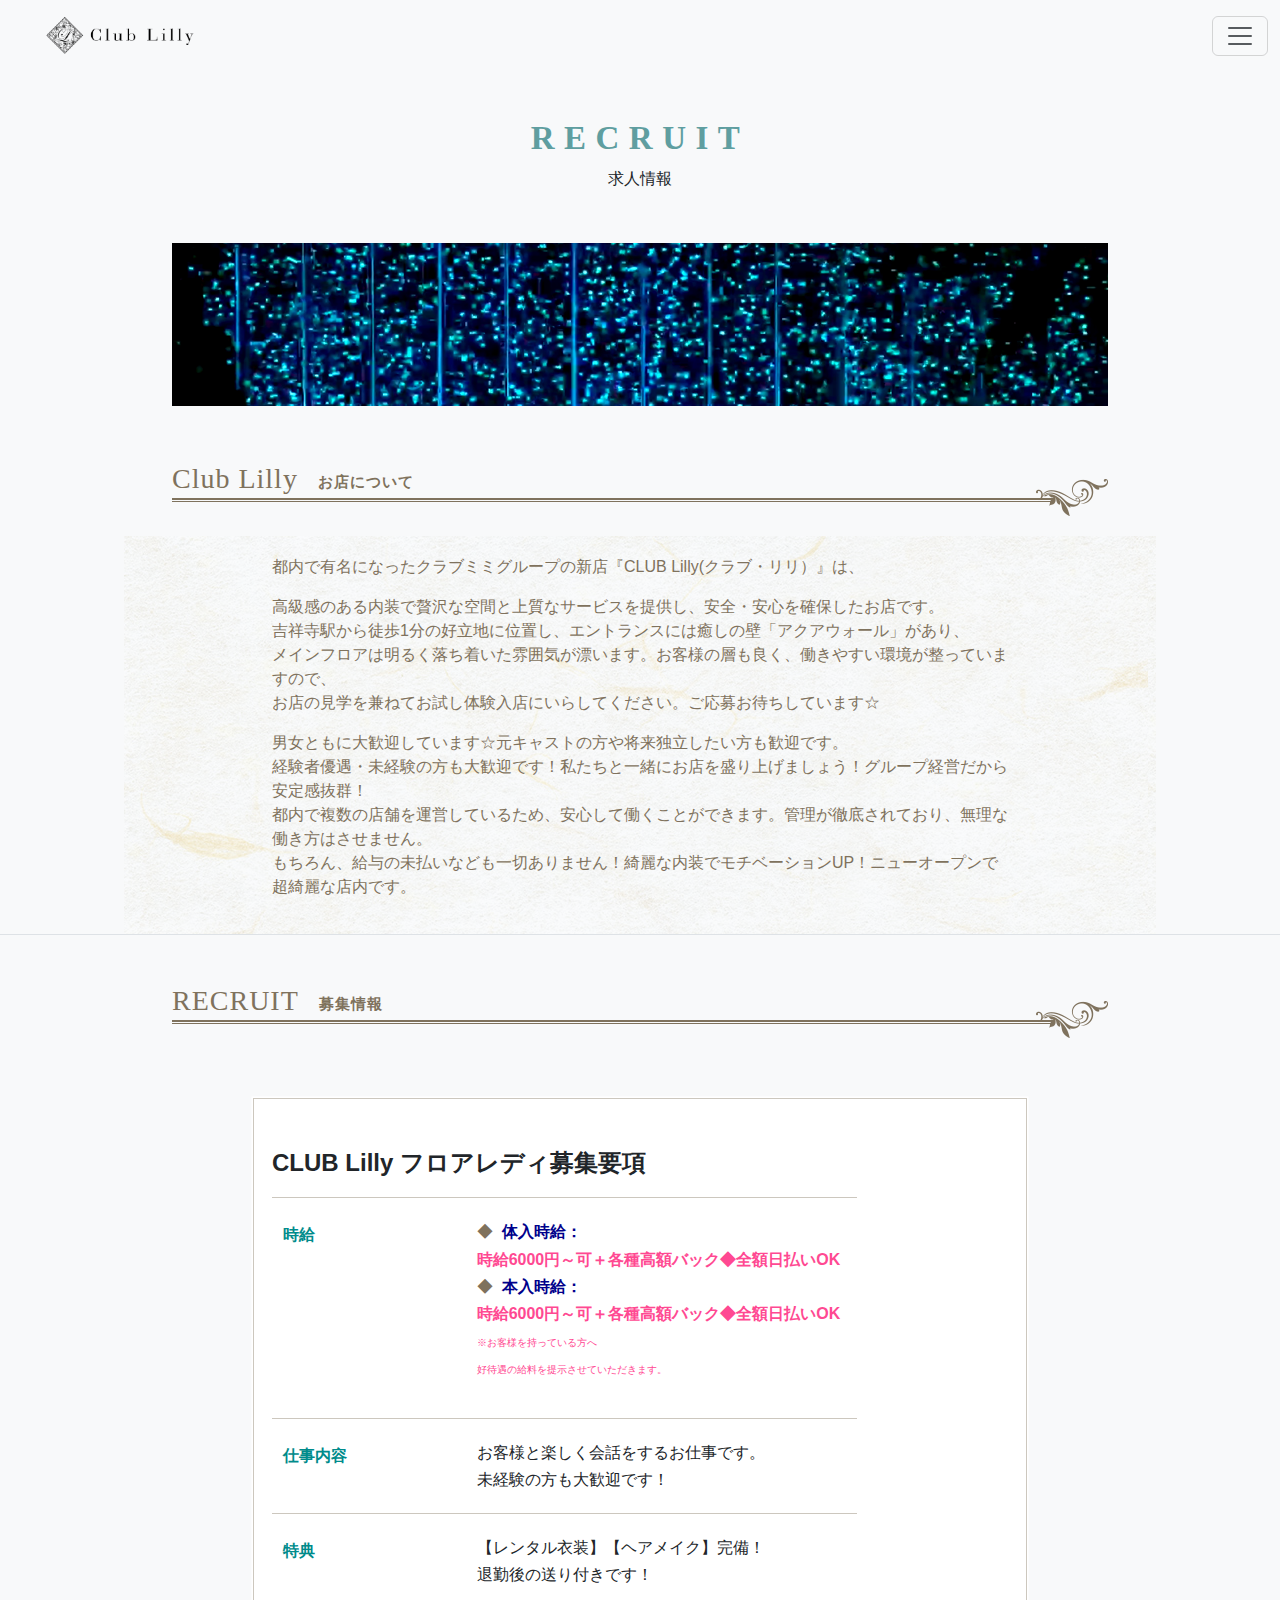
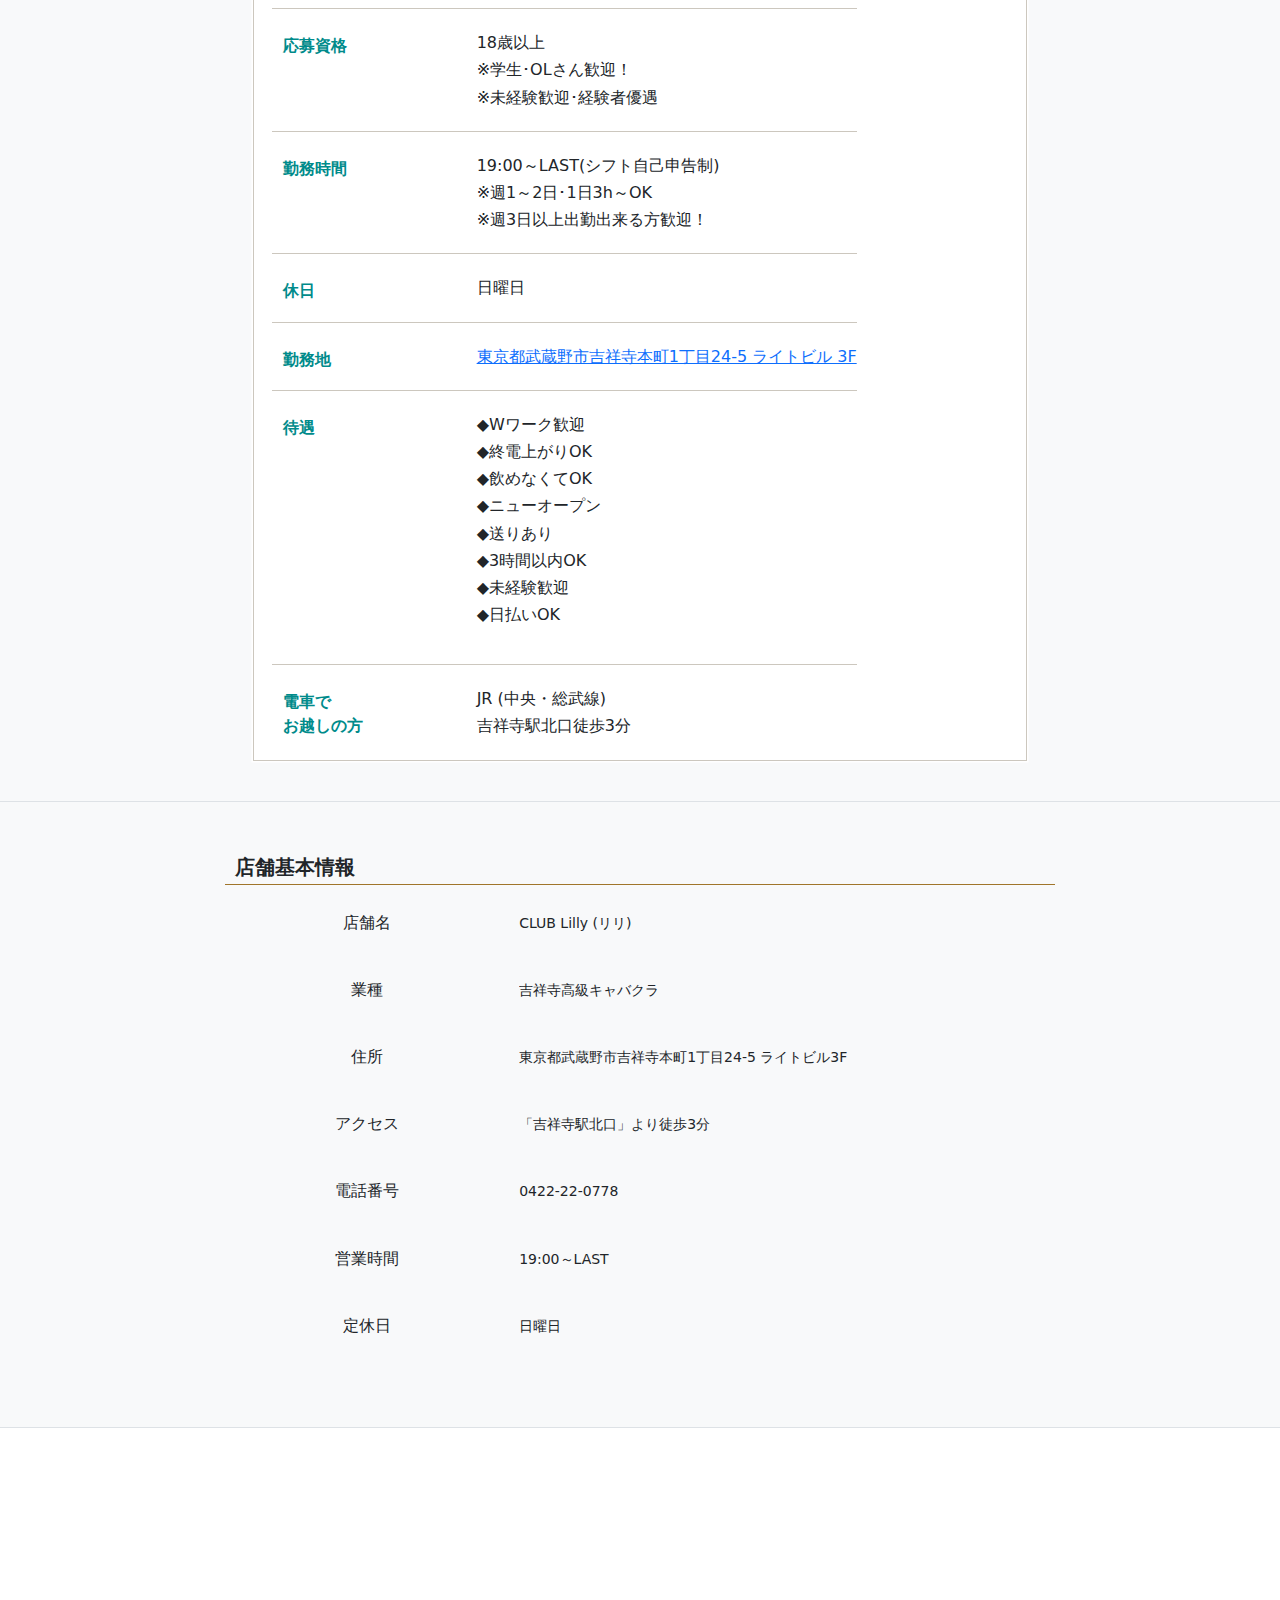
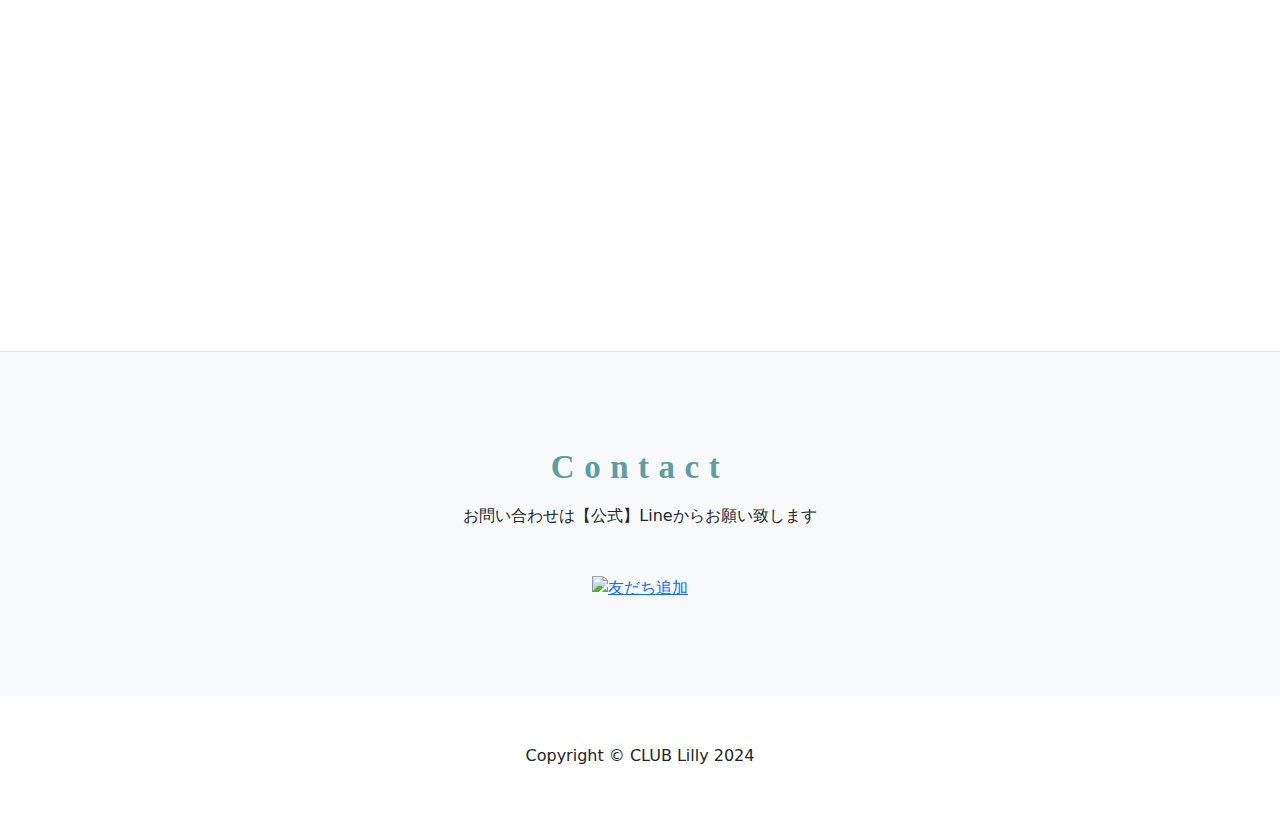
==== commit f19375ea: "マークアップ構造を追加" ====
--- a/recruit.html
+++ b/recruit.html
@@ -1,5 +1,5 @@
 <!DOCTYPE html>
-<html lang="ja">
+<html lang="ja" itemscope itemtype="http://schema.org/Organization">
 <head>
     <meta charset="UTF-8">
     <meta name="viewport" content="width=device-width, initial-scale=1, shrink-to-fit=no">
@@ -11,6 +11,9 @@
     <!-- Font Awesome（オプション） -->
     <link rel="stylesheet" href="https://cdnjs.cloudflare.com/ajax/libs/font-awesome/5.15.1/css/all.min.css">
 
+    <!-- Lightbox CSS -->
+    <link rel="stylesheet" href="https://cdnjs.cloudflare.com/ajax/libs/lightbox2/2.11.3/css/lightbox.min.css">
+
     <!-- Bootstrap JSとPopper.js（1つのバージョンのみを含めます） -->
     <script src="https://cdn.jsdelivr.net/npm/bootstrap@5.3.0/dist/js/bootstrap.bundle.min.js"></script>
 
@@ -18,8 +21,6 @@
     <script src="https://code.jquery.com/jquery-3.3.1.slim.min.js"></script>
     <script src="https://cdnjs.cloudflare.com/ajax/libs/popper.js/1.14.7/umd/popper.min.js"></script>
 
-    <!-- Lightbox CSS -->
-    <link rel="stylesheet" href="https://cdnjs.cloudflare.com/ajax/libs/lightbox2/2.11.3/css/lightbox.min.css">
     <!-- Lightbox JavaScript -->
     <script src="https://cdnjs.cloudflare.com/ajax/libs/lightbox2/2.11.3/js/lightbox.min.js"></script>
 
@@ -30,13 +31,13 @@
 </head>
 <body>
     <nav id="navi-content" class="navbar navbar-light bg-light"></nav>
-    <header class="bg-dark">
+    <header class="bg-dark" itemscope itemtype="http://schema.org/WebPageElement">
         <!-- 修正箇所 -->
         <!-- 何らかのコンテンツを追加 -->
     </header>
     <!-- title section-->
-    <section class="bg-light py-5">
-        <div class="container">
+    <section class="bg-light py-5" itemscope itemtype="http://schema.org/AboutPage">
+        <div class="container" itemprop="mainEntity">
             <div class="text-center mb-1">
                 <h2 class="fw-bolder title_class">RECRUIT</h2>
                 <p class="sub-title lead mb-0">求人情報</p>
@@ -45,7 +46,7 @@
     </section>
 
     <!-- top section-->
-    <section class="bg-light border-bottom">
+    <section class="bg-light border-bottom" itemscope itemtype="http://schema.org/FAQPage">
         <div class="container col-12 col-md-9">
             <div class="">
                 <div class="video-container">
@@ -65,9 +66,9 @@
                 </h2>
             </div>
         </div>
-        <div class="container">
+        <div class="container" itemprop="mainEntity">
             <div class="col-lg-12 d-flex justify-content-center align-items-center shopIntroduction" style="background-image: url(./img/wasi.png)">
-                <div class="introText col-12 col-md-9">
+                <div class="introText col-12 col-md-9" itemprop="description">
                     <p class="text">
                         都内で有名になったクラブミミグループの新店『CLUB Lilly(クラブ・リリ）』は、
                     </p>
@@ -89,10 +90,10 @@
     </section>
 
     <!-- top section-->
-    <section class="bg-light border-bottom">
+    <section class="bg-light border-bottom" itemscope itemtype="http://schema.org/FAQPage">
         <div class="container col-12 col-md-9">
             <div class="pt-5">
-                <h2 class="cmnIvyTit">
+                <h2 class="cmnIvyTit" itemprop="mainEntity">
                     <div class="ivyInner">
                         <span class="engTit">
                             RECRUIT
@@ -104,9 +105,9 @@
                 </h2>
             </div>
         </div>
-        <div class="container">
+        <div class="container" itemprop="mainEntity">
             <div class="col-lg-12 d-flex justify-content-center align-items-center">
-              <div class="recruitInfoWrap col-12 col-md-9">
+              <div class="recruitInfoWrap col-12 col-md-9" itemprop="description">
                   <h3 class="recruitInfoTit">
                     CLUB Lilly フロアレディ募集要項
                   </h3>
@@ -115,7 +116,7 @@
                           <tr>
                               <th>時給</th>
                               <td>
-                                  <p class="text">
+                                  <p class="text" itemprop="priceSpecification">
                                       ◆<span class="colorText boldText"><span class="title-class">体入時給：</span><br>時給6000円～可＋各種高額バック◆全額日払いOK</span><br>
                                       ◆<span class="colorText boldText"><span class="title-class">本入時給：</span><br>時給6000円～可＋各種高額バック◆全額日払いOK</span><br>
                                       <span class="colorText smallText">
--- a/css/styles.css
+++ b/css/styles.css
@@ -190,8 +190,8 @@
 .anim-center_logo {
   opacity: 0; /* 初期状態を透明に設定 */
   position: absolute;
-  width: 300px !important;
-  height: 300px !important;
+  width: 18rem !important;
+  height: 18rem !important;
   top: 54%;
   left: 50%;
   transform: translate(-50%, -50%);
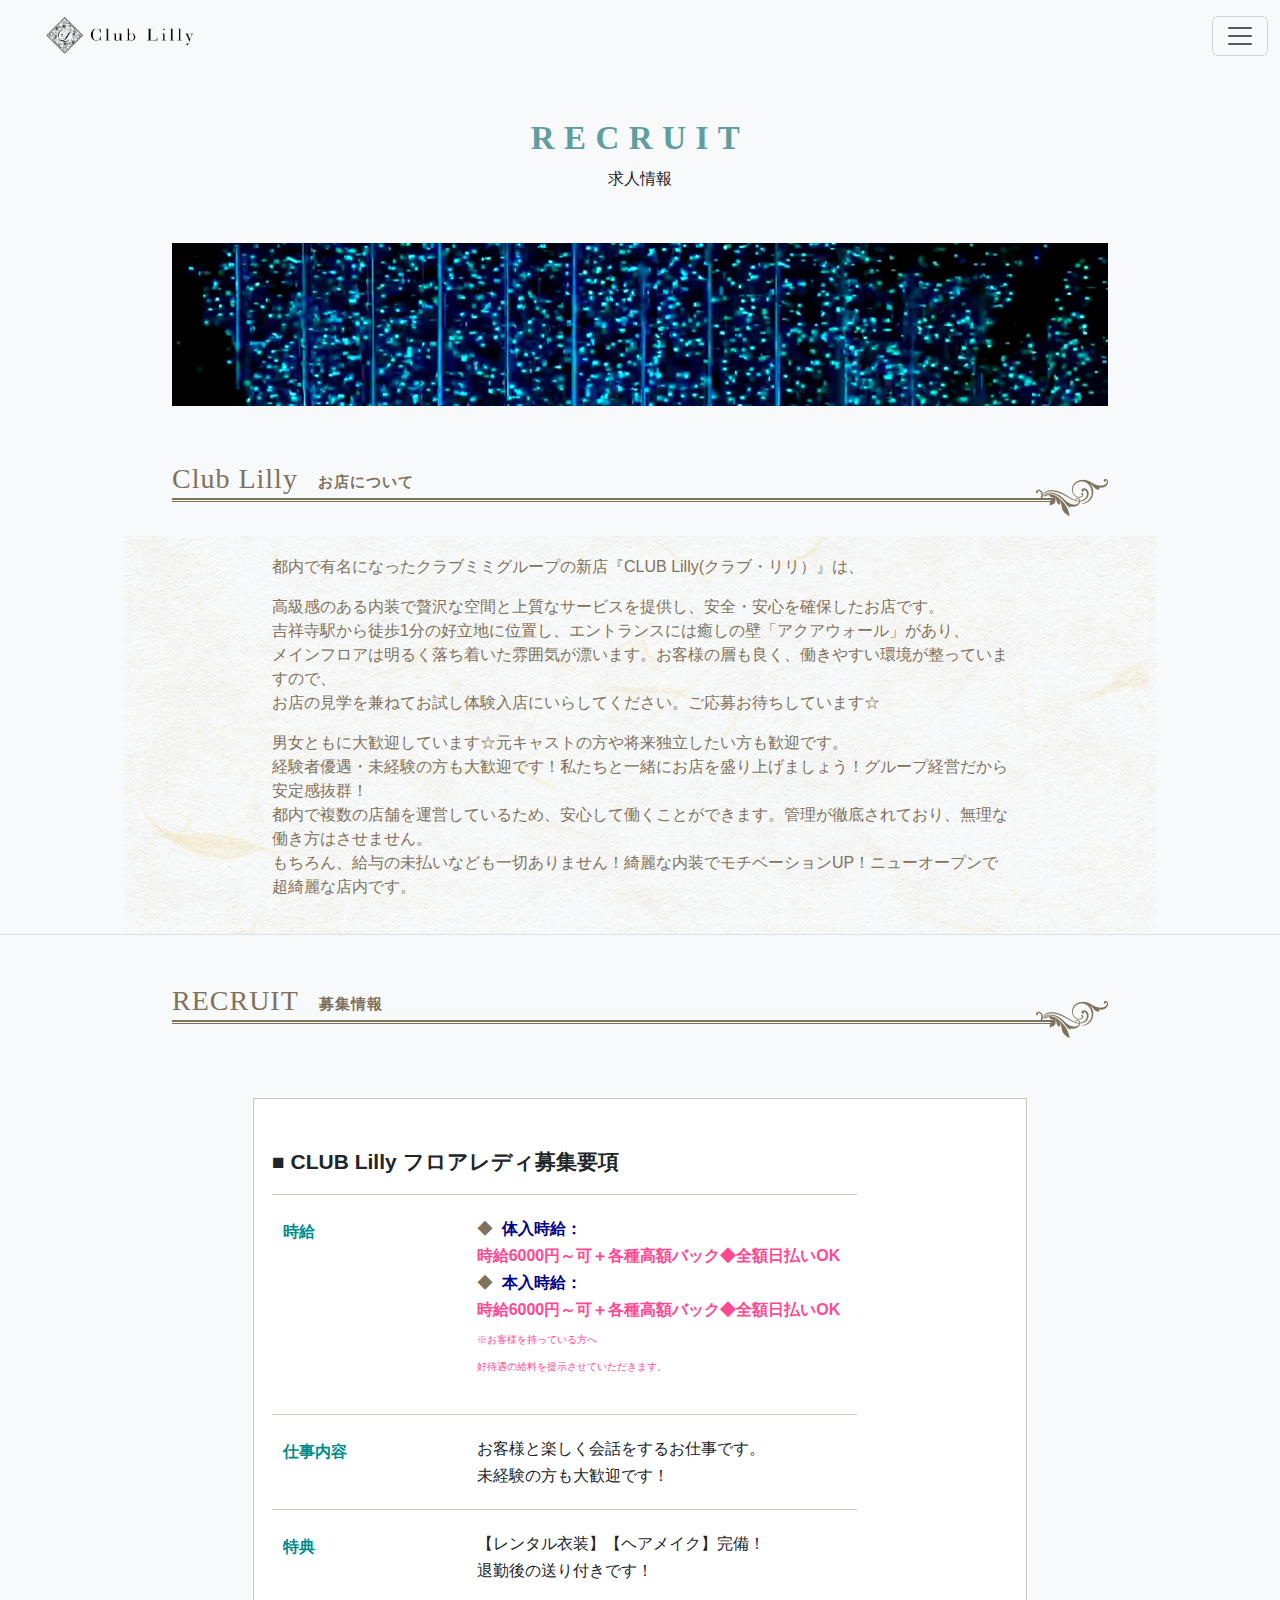
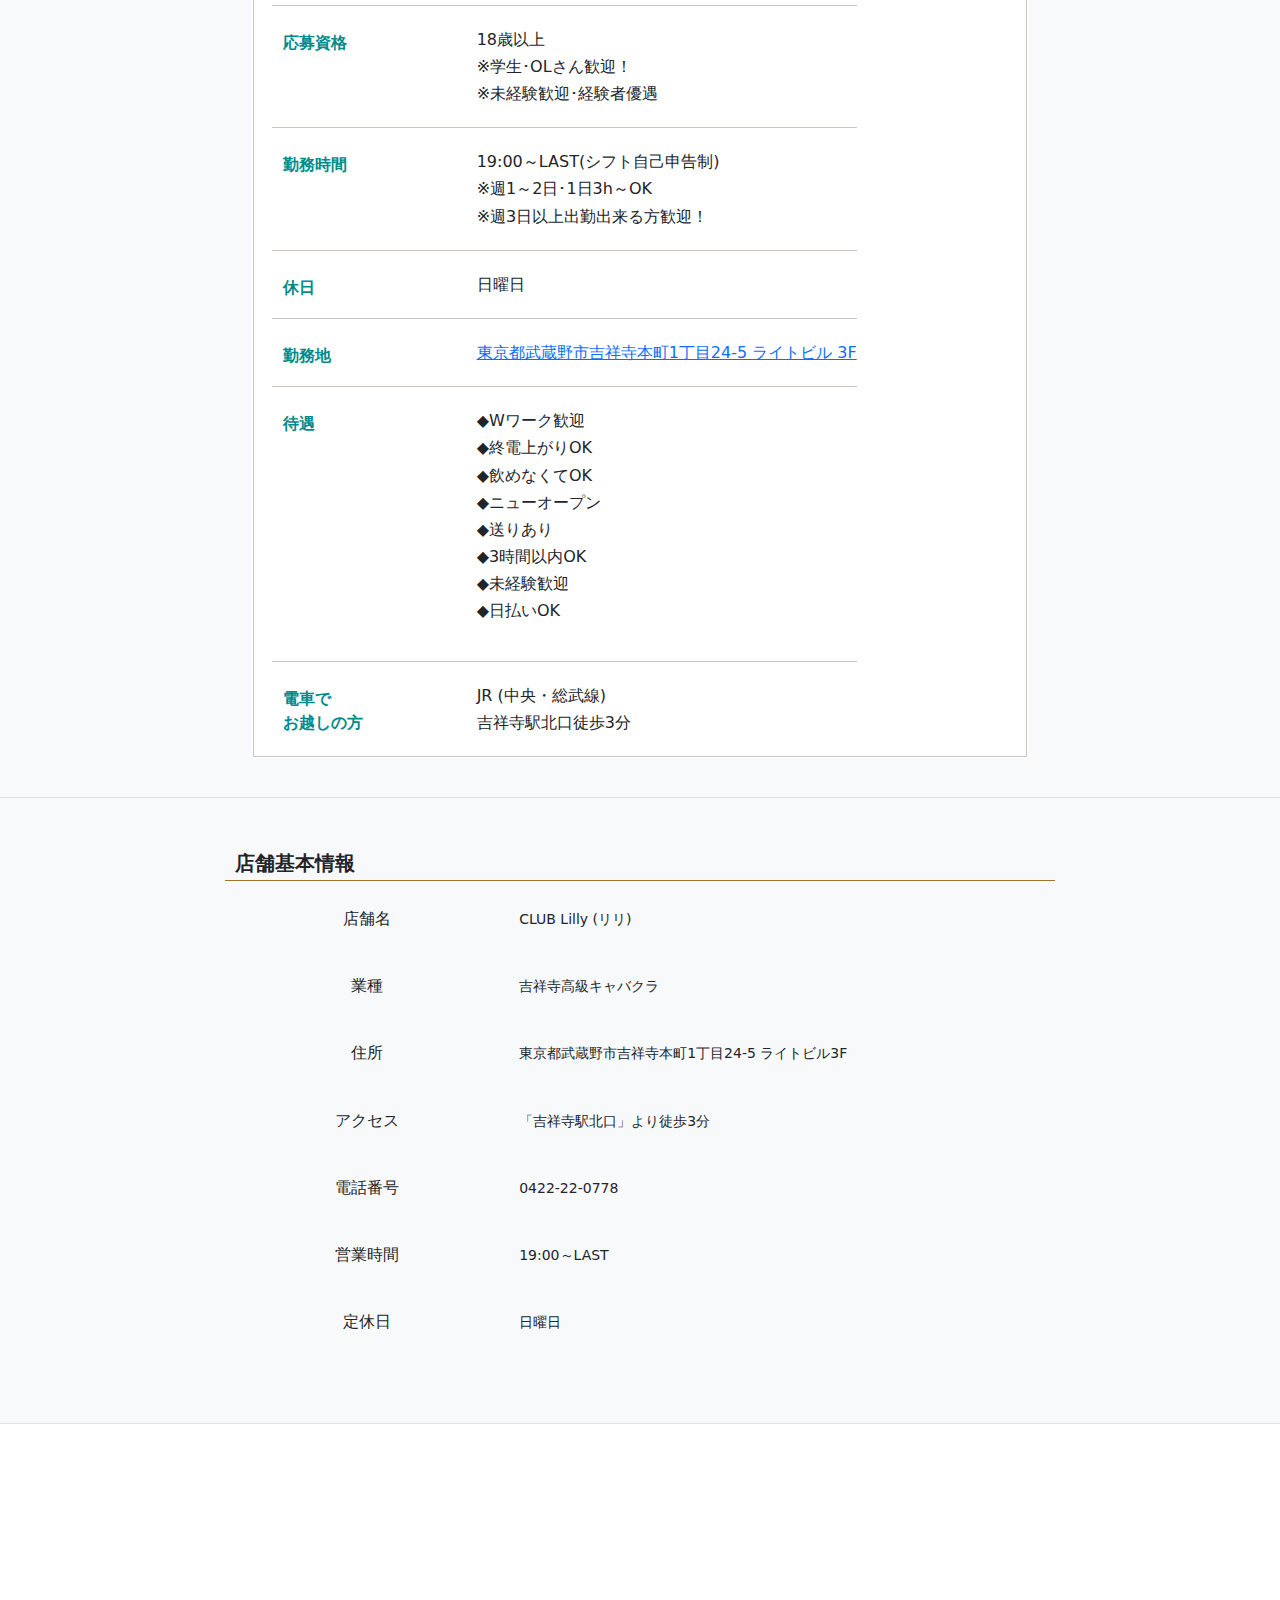
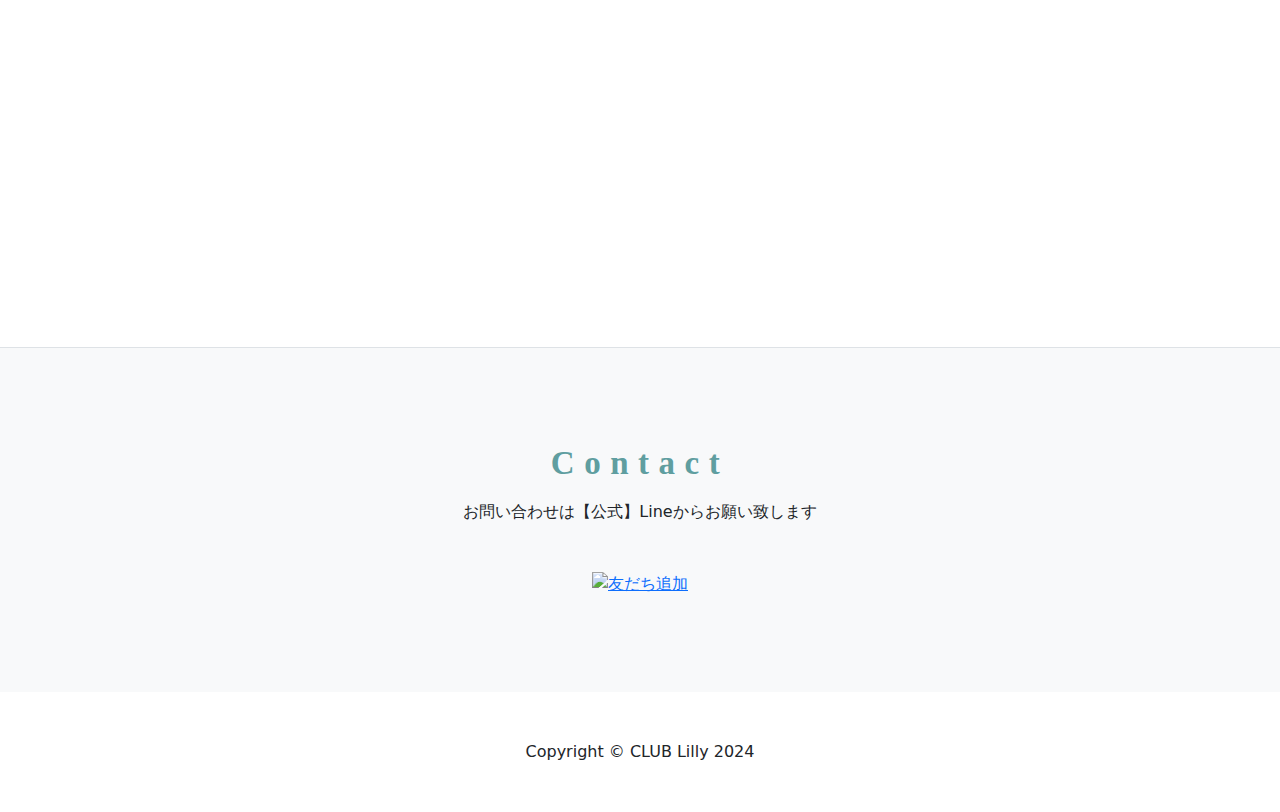
==== commit 90e6b7a3: "修正" ====
--- a/recruit.html
+++ b/recruit.html
@@ -109,7 +109,7 @@
             <div class="col-lg-12 d-flex justify-content-center align-items-center">
               <div class="recruitInfoWrap col-12 col-md-9" itemprop="description">
                   <h3 class="recruitInfoTit">
-                    CLUB Lilly フロアレディ募集要項
+                    ■ CLUB Lilly フロアレディ募集要項
                   </h3>
                   <table class="cmnTableStyle">
                       <tbody>
--- a/css/styles.css
+++ b/css/styles.css
@@ -110,7 +110,7 @@
 
 @media screen and (max-width: 575px) {
   .title_class {
-    font-size: 30px;
+    font-size: 26px;
   }
 }
 
@@ -179,7 +179,7 @@
 
 .top_content_class .midle-img {
   width: 100%;
-  min-height: 80vh;
+  min-height: 90vh;
 }
 
 .top_content_class .midle-img_phone {
--- a/css/recruit.css
+++ b/css/recruit.css
@@ -2,6 +2,7 @@
   width: 100%;
   height: 163px;
   object-fit: cover;
+  pointer-events: none;
 }
 
 .video-container video {
@@ -72,11 +73,17 @@
 }
 
 .recruitInfoWrap > h3 {
-  font-size: 24px;
+  font-size: 21px;
   margin-bottom: 20px;
   text-align: left;
   font-weight: bold;
   font-family: -apple-system, BlinkMacSystemFont, 'Helvetica Neue', 'Segoe UI', HiraginoCustom, 'Hiragino Kaku Gothic ProN', YuGothic, 'Yu Gothic Medium', Meiryo, sans-serif;
+}
+
+@media screen and (max-width: 769px) {
+.recruitInfoWrap > h3 {
+  font-size: 18px !important;
+}
 }
 
 .recruitInfoWrap {
